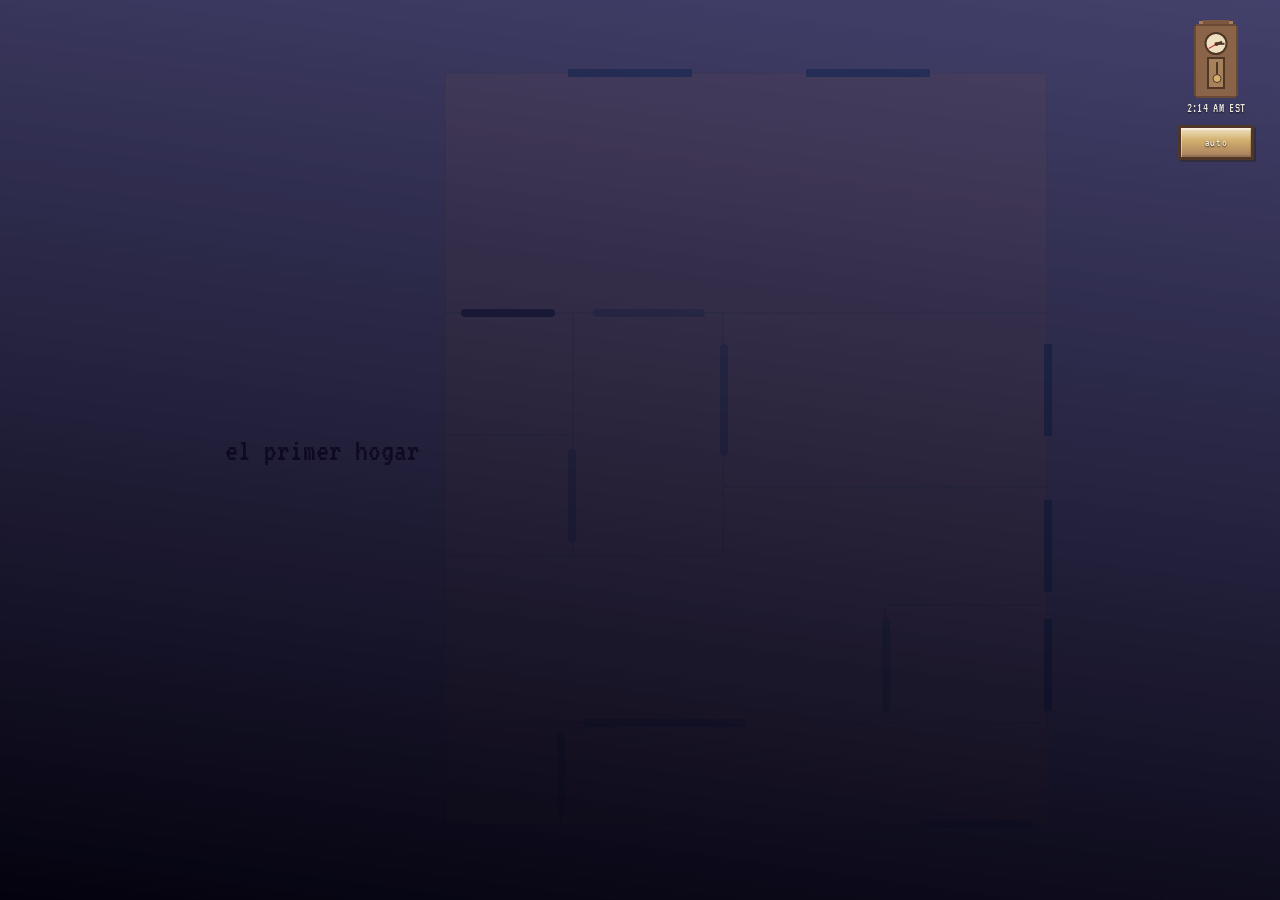
==== index.html @ 4451899e "mstr bdrm" ====
<!DOCTYPE html>
<html>
<head>
    <title>Un Hogar Temporal</title>
    <link rel="stylesheet" type="text/css" href="styles/aesthetics.css">
    <link rel="stylesheet" type="text/css" href="styles/night-mode.css">
    <link rel="icon" href="https://static.vecteezy.com/system/resources/thumbnails/061/905/322/small/a-pixel-art-image-of-purple-flowers-png.png" type="image/png"/>

        <!-- adding the code below so that the font also shows upp on safari -->
        <link rel="preconnect" href="https://fonts.googleapis.com">
<link rel="preconnect" href="https://fonts.gstatic.com" crossorigin>
<link href="https://fonts.googleapis.com/css2?family=VT323&display=swap" rel="stylesheet">
</head>

<!-- class apt-one: floor plan color treatment only; keep on <body> (matches deployed site scale) -->
<body class="apt-one">
    <main class="floor-plan-shell">
    <h1>el primer hogar</h1>

    <div class="floor-plan-container">
        <svg width="612" height="759" viewbox="0 0 612 759"
        fill="none" xmlns="http://wwww.w3.org/2000/svg"> <!-- xmlns = XML namespace -->
        <!-- these are the main rooms -->
            <rect id="apartment-one" x="1" y="4" width="602" height="752" fill="white"
            stroke="#A1E1FC" stroke-width="2"/>
            <rect id="master-bedroom" class="room" x="1" y="4" width="602" height="240" fill="#F5F5F5"
            stroke="#A1E1FC" stroke-width="2"/>
            <rect id="main-hallway" class="room" x="129" y="244" width="150" height="246" fill="#F5F5F5"
            stroke="#A1E1FC" stroke-width="2"/>
            <rect id="bedroom-closet" class="room" x="1" y="244" width="128" height="124" fill="#F5F5F5"
            stroke="#A1E1FC" stroke-width="2"/>
            <rect id="hallway-closet" class="room" x="1" y="366" width="128" height="124" fill="#F5F5F5"
            stroke="#A1E1FC" stroke-width="2"/>
            <rect id="bathroom" class="room" x="279" y="244" width="324" height="174" fill="#F5F5F5"
            stroke="#A1E1FC" stroke-width="2"/>
            <!-- ...nearly gave up on this part -->
            <mask id="path-10-inside-1_1_49" fill="white">
                    <path d="M604 417V538H446V655.001H0.0185547V485.804H278.007V417H604Z"/>
            </mask>
            <path id="living-room" class="room" d="M604 417V538H446V655.001H0.0185547V485.804H278.007V417H604Z" fill="#F5F5F5"/>
            <path d="M604 417H606V415H604V417ZM604 538V540H606V538H604ZM446 538V536H444V538H446ZM446 655.001V657.001H448V655.001H446ZM0.0185547 
            655.001H-1.98145V657.001H0.0185547V655.001ZM0.0185547 485.804V483.804H-1.98145V485.804H0.0185547ZM278.007 485.804V487.804H280.007V485.804H278.007ZM278.007 
            417V415H276.007V417H278.007ZM604 417H602V538H604H606V417H604ZM604 538V536H446V538V540H604V538ZM446 538H444V655.001H446H448V538H446ZM446 
            655.001V653.001H0.0185547V655.001V657.001H446V655.001ZM0.0185547 655.001H2.01855V485.804H0.0185547H-1.98145V655.001H0.0185547ZM0.0185547 
            485.804V487.804H278.007V485.804V483.804H0.0185547V485.804ZM278.007 485.804H280.007V417H278.007H276.007V485.804H278.007ZM278.007 417V419H604V417V415H278.007V417Z" 
            fill="#A1E1FC" mask="url(#path-10-inside-1_1_49)"/>
            <!-- end of: ...nearly gave up on this part -->
            <rect id="kitchen" class="room" x="441" y="536" width="162" height="118" fill="#F5F5F5"
            stroke="#A1E1FC" stroke-width="2"/>
            <rect id="front-closet" class="room" x="1" y="654" width="118" height="102" fill="#F5F5F5"
            stroke="#A1E1FC" stroke-width="2"/>
            <rect id="front-hallway" class="room" x="117" y="654" width="486" height="102" fill="#F5F5F5"
            stroke="#A1E1FC" stroke-width="2"/>
            
        <!-- these will be windows and doors-->
            <!-- doors -->
            <line id="bedroom-door" x1="153" y1="244" x2="257" y2="244" stroke="#54CCFF" stroke-width="8" stroke-linecap="round"/>
            <line id="front-door" x1="481" y1="755" x2="585" y2="755" stroke="#54CCFF" stroke-width="8" stroke-linecap="round"/>
            <line id="bathroom-door" x1="280" y1="279" x2="280" y2="383" stroke="#54CCFF" stroke-width="8" stroke-linecap="round"/>
            <line id="bedroomcloset-door" x1="21" y1="244" x2="107" y2="244" stroke="#006A99" stroke-width="8" stroke-linecap="round"/>
            <line id="hallwaycloset-door" x1="128" y1="384" x2="128" y2="470" stroke="#54CCFF" stroke-width="8" stroke-linecap="round"/>
            <line id="frontcloset-door" x1="117" y1="667" x2="117" y2="743" stroke="#54CCFF" stroke-width="8" stroke-linecap="round"/>
            
            <!-- doorways -->
            <line id="main-doorway" x1="143" y1="654" x2="299" y2="654" stroke="#54CCFF" stroke-width="8" stroke-linecap="round"/>
            <line id="kitchen-doorway" x1="442" y1="553" x2="442" y2="639" stroke="#54CCFF" stroke-width="8" stroke-linecap="round"/>

            <!-- windows -->
            <line id="bedroom-windowone" x1="128" y1="4" x2="244" y2="4" stroke="#00B3FF" stroke-width="8" stroke-linecap="square"/>
            <line id="bedroom-windowtwo" x1="366" y1="4" x2="482" y2="4" stroke="#00B3FF" stroke-width="8" stroke-linecap="square"/>
            <line id="bathroom-window" x1="604" y1="279" x2="604" y2="363" stroke="#00B3FF" stroke-width="8" stroke-linecap="square"/>
            <line id="livingroom-windowone" x1="604" y1="435" x2="604" y2="519" stroke="#00B3FF" stroke-width="8" stroke-linecap="square"/>
            <line id="kitchen-windowone" x1="604" y1="554" x2="604" y2="638" stroke="#00B3FF" stroke-width="8" stroke-linecap="square"/>

        </svg>
        <div class="room-item-layer">
            <button class="room-item room-item-journal" data-room="master-bedroom" data-item="journal" aria-label="read the journal"></button>
            <button class="room-item room-item-radio" data-room="main-hallway" data-item="radio" aria-label="inspect the radio"></button>
            <button class="room-item room-item-mug" data-room="kitchen" data-item="mug" aria-label="inspect the mug"></button>
            <button class="room-item room-item-lamp" data-room="living-room" data-item="lamp" aria-label="inspect the lamp"></button>
        </div>
    </div>

    </main>

    <!-- overlay, for when the notebook is clicked, there is a darkening in the background -->
     <div class="overlay" id="overlay"></div>

    <!-- notebook popup...still need to build the pixel asset -->
     <div class="notebook" id="notebook">
        <div class="notebook-diorama" aria-hidden="true">
            <object
                class="notebook-shell-embed"
                type="image/svg+xml"
                data="elements/room-shell-only.svg"
                aria-hidden="true"
            ></object>
        </div>
        <div class="notebook-main">
            <button class="close-button" id="close-button">x</button>
            <h2 id="notebook-title">room</h2>
            <p id="notebook-text">...</p>
        </div>
     </div>

     <div class="door-note-overlay" id="door-note-overlay"></div>

     <div class="door-note" id="door-note">
        <div class="note-tape"></div>
        <div class="note-content">
            <p class="note-text">are you sure you wish to proceed?</p>
            <p class="note-subtext">there is no turning back until you've reached the end.</p>
            <div class="note-buttons">
                <button class="note-button yes-button" id="note-yes">yes.</button>
                <button class="note-button no-button" id="note-no">no.</button>
            </div>
        </div>
     </div>

     <div class="door-transition" id="door-transition">
        <div class="pixel-door"></div>
     </div>

     <!-- bathroom mirror -->
     <div id="mirror-overlay">
        <div class="mirror-backdrop" aria-hidden="true"></div>
        <div class="mirror-steam-page" aria-hidden="true">
            <div class="steam-wisp"></div>
            <div class="steam-wisp"></div>
            <div class="steam-wisp"></div>
            <div class="steam-wisp"></div>
            <div class="steam-wisp"></div>
            <div class="steam-wisp"></div>
            <div class="steam-wisp"></div>
            <div class="steam-wisp"></div>
            <div class="steam-wisp"></div>
            <div class="steam-wisp"></div>
            <div class="steam-wisp"></div>
            <div class="steam-wisp"></div>
            <div class="steam-wisp"></div>
            <div class="steam-wisp"></div>
            <div class="steam-wisp"></div>
            <div class="steam-wisp"></div>
            <div class="steam-wisp"></div>
            <div class="steam-wisp"></div>
            <div class="steam-wisp"></div>
            <div class="steam-wisp"></div>
            <div class="steam-wisp"></div>
            <div class="steam-wisp"></div>
            <div class="steam-wisp"></div>
            <div class="steam-wisp"></div>
            <div class="steam-wisp"></div>
            <div class="steam-wisp"></div>
            <div class="steam-wisp"></div>
            <div class="steam-wisp"></div>
        </div>
        <div id="mirror">
            <div class="mirror-layout" aria-label="bathroom mirror scene">
                <div class="mirror-room-stage">
                    <object
                        id="mirror-room-svg"
                        class="mirror-room-embed"
                        type="image/svg+xml"
                        data="elements/mirror-bathroom-2d.svg"
                        aria-label="bathroom diorama room"
                    ></object>
                </div>
                <div class="mirror-side">
                    <div class="mirror-card" role="dialog" aria-modal="true" aria-label="Bathroom mirror">
                        <div class="mirror-glass-inner">
                            <p class="mirror-prompt">leave a message.</p>
                            <div id="mirror-message"></div>
                        </div>
                        <div class="mirror-field">
                            <input id="mirror-input" type="text" placeholder="leave a wish in the steam..." maxlength="80" autocomplete="off" spellcheck="false" />
                        </div>
                        <div class="mirror-actions">
                            <button type="button" id="mirror-submit">leave it</button>
                            <button type="button" id="mirror-close">wipe away</button>
                        </div>
                    </div>
                </div>
            </div>
        </div>
     </div>

     <!-- master bedroom memory vignette (apartment one) -->
     <div id="bedroom-memory-overlay" aria-hidden="true">
        <div class="bedroom-memory-backdrop" aria-hidden="true"></div>
        <div class="bedroom-memory-lift">
            <div class="bedroom-memory-hud">
                <p id="bedroom-memory-tip" class="bedroom-memory-tip" role="status" aria-live="polite">hover for fragments. click the window to shift the night outside.</p>
                <button type="button" class="bedroom-memory-close" id="bedroom-memory-close" aria-label="close memory">wipe the scene</button>
            </div>
            <div class="bedroom-memory-stage">
                <object
                    id="bedroom-memory-svg"
                    class="bedroom-memory-embed"
                    type="image/svg+xml"
                    data="elements/master-bedroom-memory.svg?v=24"
                    aria-label="master bedroom memory fragment"
                ></object>
            </div>
        </div>
     </div>

     <!-- sorta magical closet -->
     <div id="closet-overlay">
        <div id="closet">
            <div class="closet-diorama" aria-hidden="true">
                <object
                    class="closet-shell-embed"
                    type="image/svg+xml"
                    data="elements/room-shell-closet.svg"
                    aria-hidden="true"
                ></object>
            </div>
            <div class="closet-main">
                <p class="closet-prompt">would you mind leaving something behind?</p>
                <div id="closet-wall">
                    <div id="closet-text"></div>
                </div>
                <input id="closet-input" type="text" placeholder="write a secret on the wall..." maxlength="80" autocomplete="off" spellcheck="false" />
                <button id="closet-submit">let it go</button>
                <button id="closet-close">hold it close</button>
            </div>
        </div>
     </div>

     <div id="crumble-pile"></div>

    <script id="cursor" src="cursorworkaround/key.js"></script>
    <script id="mainjava" src="java/main.js"></script>
    <script src="java/night-mode.js"></script>
    <script src="java/return-home.js"></script>
</body>

</html>
---- styles/aesthetics.css ----
.vt323-regular {
  font-family: 'VT323', monospace;
  font-weight: 400;
  font-style: normal;
}

.pixelify-sans {
  font-family: 'Pixelify Sans', sans-serif;
  font-optical-sizing: auto;
  font-weight: 400;
  font-style: normal;
}

h1 {
    font-family: 'Pixel Operator', 'VT323', 'Pixelify Sans', sans-serif;
    font-optical-sizing: auto;
    font-weight: 400;
    font-style: normal;
    margin-right: 24px;
}

/* Body stays block-level so fixed overlays anchor to the viewport (flex body can break fixed in some engines). */
body {
    background-color: #B8D8E8;
    display: block;
    min-height: 100vh;
    margin: 0;
    font-family: 'Pixel Operator', 'VT323', 'Pixelify Sans', sans-serif;
}

/* Title + floor plan row — matches original body flex centering, without flex on body */
.floor-plan-shell {
    display: flex;
    flex-direction: row;
    flex-wrap: wrap;
    align-items: center;
    justify-content: center;
    gap: 24px;
    min-height: 100vh;
    width: 100%;
    box-sizing: border-box;
    padding: 12px 16px;
}

.floor-plan-shell h1 {
    margin-right: 0;
}

.floor-plan-container {
    position: relative;
}

.room-item-layer {
    position: absolute;
    inset: 0;
    pointer-events: none;
}

.room-item {
    position: absolute;
    width: 18px;
    height: 18px;
    border: none;
    background: transparent;
    box-shadow: none;
    opacity: 0;
    image-rendering: pixelated;
    pointer-events: auto;
    cursor: url('https://64.media.tumblr.com/821cf7001bf745e2ddca3d248163c513/894ac02f0d28ad70-56/s1280x1920/b524d63c6de82323756b1603e624961da509144e.png'), auto;
}

.room-item:hover {
    opacity: 0;
}

.room-item-journal { left: 430px; top: 98px; }
.room-item-radio { left: 204px; top: 350px; }
.room-item-mug { left: 532px; top: 586px; }
.room-item-lamp { left: 334px; top: 500px; }

svg {
    cursor: url('https://64.media.tumblr.com/821cf7001bf745e2ddca3d248163c513/894ac02f0d28ad70-56/s1280x1920/b524d63c6de82323756b1603e624961da509144e.png'), auto;
    /* also included cursor in a .js if this doesn't work */
}

.room {
    cursor: url('https://64.media.tumblr.com/821cf7001bf745e2ddca3d248163c513/894ac02f0d28ad70-56/s1280x1920/b524d63c6de82323756b1603e624961da509144e.png'), auto;
    /* also included cursor in a .js if this doesn't work */
    transition: fill 0.2s;
}

.room:hover {
    fill: rgba(50, 159, 206, 0.672);
    cursor: url('https://64.media.tumblr.com/821cf7001bf745e2ddca3d248163c513/894ac02f0d28ad70-56/s1280x1920/b524d63c6de82323756b1603e624961da509144e.png'), auto;
    /* also included cursor in a .js if this doesn't work */
}

.room.visited {
    fill: rgba(50, 159, 206, 0.52);
    cursor: url('https://64.media.tumblr.com/821cf7001bf745e2ddca3d248163c513/894ac02f0d28ad70-56/s1280x1920/b524d63c6de82323756b1603e624961da509144e.png'), auto;
    /* also included cursor in a .js if this doesn't work */
}

.overlay {
    display: none;
    position: fixed;
    top: 0;
    left: 0;
    width: 100%;
    height: 100%;
    background-color: rgba(0, 0, 0, 0.5);
    z-index: 99;
}

.overlay.active {
    display: block;
}

/* .notebook {
    display: none;
    position: fixed;
    top: 50%;
    left: 50%;
    transform: translate(-50%, -50%);
    background-color: #F5F0E0;
    border: 2px solid #9B3434;
    border-radius: 4px;
    width: 340px;
    padding: 30px 30px 30px 60px;
    box-shadow: 4px 4px 20px rgba(0, 0, 0, 0.5);
    z-index: 100;

    /* tprm edge effect ATTEMPT using shadow *-/
    box-shadow: 
    4px 4px 20px rgba(0, 0, 0, 0.5),
    inset 3px 0 0 #E8D5B0,
    inset 4px 0 0 #F5F0E0,
    inset 5px 0 0 #E8D5B0;
    /* slight rotation for a worn out effect? will lessen for following notebooks on other apartment pages *-/
    transform: translate(-50%, -50%) rotate(-1deg);
}

.notebook.open {
    display: block;
} */

.notebook {
  position: fixed;
  top: 50%;
  left: 50%;
  background: transparent;
  border: none;
  border-radius: none;
  width: 380px;
  height: 320px;
  padding: 0;
  box-shadow: none;
  z-index: 100;
  display: flex;
  flex-direction: row;
  align-items: stretch;
  transform: translate(-50%, -50%) rotate(-1deg) scaleY(0);
  transform-origin: top center;
  transition: transform 0.3s ease, opacity 0.3s ease;
  opacity: 0;
  pointer-events: none;
}

.notebook--with-diorama {
  width: min(880px, 94vw);
  height: min(420px, 78vh);
}

.notebook-diorama {
  display: none;
  flex: 1 1 50%;
  min-width: 0;
  align-items: center;
  justify-content: center;
  background: transparent;
  border: none;
  padding: 10px;
}

.notebook--with-diorama .notebook-diorama {
  display: flex;
}

.notebook-main {
  flex: 1 1 100%;
  min-width: 0;
  position: relative;
  background-image: url('/elements/journal.png'), url('https://64.media.tumblr.com/e7b9b8b7663677e23a8335ea814e7908/99f9485623f4a2c0-f6/s1280x1920/1cd802a75f31225996c8d4584fabcd7be02a8502.png');
  background-size: 100% 100%;
  image-rendering: pixelated;
  padding: 100px 80px 70px 90px;
}

.notebook--with-diorama .notebook-main {
  flex: 1 1 50%;
  border: none;
}

.notebook-shell-embed {
  width: 100%;
  height: 100%;
  max-height: 72vh;
  border: 0;
  object-fit: contain;
  pointer-events: none;
}

.notebook.open {
  transform: translate(-50%, -50%) rotate(-1deg) scaleY(1);
  opacity: 1;
  pointer-events: all;
}

.notebook h2 {
    font-family: 'Pixel Operator', 'VT323', 'Pixelify Sans', sans-serif;
    font-size: 20px;
    margin: 0 0 12px 0;
    color: #3A2E1E;
    border-bottom: 1px solid rgba(58, 46, 30, 0.4);
    display: inline-block;
    padding-bottom: 8px;
    image-rendering: pixelated;
}

.notebook p {
    font-family: 'Pixel Operator', 'VT323', 'Pixelify Sans', sans-serif;
    font-size: 16px;
    line-height: 1.8;
    color: #3A2E1E;
    margin: 0;
}

#notebook-text {
    column-count: 2;
    column-gap: 40px;
}

.notebook:not(.notebook--with-diorama) #notebook-text {
    column-count: 1;
}

@font-face {
    font-family: 'Pixel Operator';
    src: url('/fonts/PixelOperator.ttf') format('truetype');
}

.close-button {
    position: absolute;
    top: 22px;
    right: 24px;
    cursor: url('https://64.media.tumblr.com/821cf7001bf745e2ddca3d248163c513/894ac02f0d28ad70-56/s1280x1920/b524d63c6de82323756b1603e624961da509144e.png'), auto;
    /* also included cursor in a .js if this doesn't work */
    font-size: 18px;
    color: #8B7355;
    background-color: #F5F0E0;
    border: 2px solid #6e5a48;
    padding: 2px 6px;
    image-rendering: pixelated;
    z-index: 101;
}

.door-transition {
    position: fixed;
    top: 0;
    left: 0;
    width: 100%;
    height: 100%;
    background-color: black;
    z-index: 999;
    opacity: 0;
    pointer-events: none;
    transition: opacity 1.5s ease;
}

.door-transition.active {
    opacity: 1;
    pointer-events: all;
}

.pixel-door {
    position: absolute;
    top: 50%;
    left: 50%;
    transform: translate(-50%, -50%);
    width: 156px;
    height: 273px;
    image-rendering: pixelated;
    background-size: cover;
    background-image: url('/elements/door0.png'), url('https://64.media.tumblr.com/87e48413cde1a442a82c6a6e985d6dc6/385834a2d42a4bea-47/s1280x1920/acad5bade7267472538fb191c604bb527a6db209.png');
    background-color: #4A3728; /* backup if doors don't work */
}

.door-transition.active .pixel-door {
    animation: door-open 1.5s steps(1) forwards;
}

@keyframes door-open {
    0% { background-image: url('/elements/door0.png'), url('https://64.media.tumblr.com/87e48413cde1a442a82c6a6e985d6dc6/385834a2d42a4bea-47/s1280x1920/acad5bade7267472538fb191c604bb527a6db209.png'); }
    20% { background-image: url('/elements/door1.png'), url('https://64.media.tumblr.com/8dbd1ad2a925856bfbffecb201241852/385834a2d42a4bea-da/s1280x1920/b3b0123cb24238a36a18db80d0a09d9a1c206b4d.png');}
    40% { background-image: url('/elements/door2.png'), url('https://64.media.tumblr.com/14855bac48a7c89b979a29d1d585700e/385834a2d42a4bea-8a/s1280x1920/282717c001dde2fb748055908bc957eb08a5b0a0.png'); }
    60% { background-image: url('/elements/door3.png'), url('https://64.media.tumblr.com/0e11d2246c38fe29340180fb14dfc715/385834a2d42a4bea-ee/s1280x1920/d9908e5e37539b592a24d9e7881f799840235489.png');}
    80% { background-image: url('/elements/door4.png'), url('https://64.media.tumblr.com/8957c3b43409b5860be5d3ccfae7e766/385834a2d42a4bea-08/s1280x1920/9798cb1055b936faacd0addef46d8866f8ac06d3.png');}
    100% { background-image: url('/elements/door5.png'), url('https://64.media.tumblr.com/ffcd1bec3a10a2388b857efa5c4a6a6c/385834a2d42a4bea-3c/s1280x1920/5b4ded3490ca16b189a87720b56f535512ac0a8f.png'); }
}

.door-note {
    display: none;
    position: fixed;
    top: 50%;
    left: 50%;
    transform: translate(-50%, -50%) rotate(1deg);
    z-index: 200;
    width: 280px;
    image-rendering: pixelated;
}

.door-note.visible {
    display: block;
}

.door-note-overlay {
    display: none;
    position: fixed;
    inset: 0;
    background: rgba(0, 0, 0, 0.5);
    z-index: 199;
}

.door-note-overlay.visible {
    display: block;
}

.note-tape {
    /* need a pixel tape asset */
    width: 60px;
    height: 22px;
    background-color: rgba(255, 240, 180, 0.85);
    border: 1px solid rgba(200, 180, 100, 0.5);
    margin: 0 auto -14px auto;
    position: relative;
    z-index: 1;
}

.note-content {
    border-bottom: 2px solid #8B7355;
    padding: 30px 24px 24px 50px;
    background-image: url('/elements/paper.png'), url('https://64.media.tumblr.com/e22746716a993ade136498b9b0398c13/385834a2d42a4bea-c8/s1280x1920/e127c48b18da6a5cf701c663aedefbceda6c928f.png');
    /* asset credited to: LCSkeleton/Robin Norkum */
    background-size: cover;
    image-rendering: pixelated;
}

.note-text {
    font-family: "Pixel Operator", "VT323", "Pixelify Sans", sans-serif;
    font-size: 20px;
    color: #3A2E1E;
    margin: 0 0 0 0;
    line-height: 1.1;
    padding-bottom: 15px;
}

.note-subtext {
    font-family: "Pixel Operator", "VT323", "Pixelify Sans", sans-serif;
    font-size: 14px;
    color: #6A5A4A;
    margin: 0 0 24px 0;
    font-style: italic;
    line-height: 1.2;
}

.note-buttons {
    display: flex;
    gap: 16px;
}

.note-button {
    font-family: "Pixel Operator", "VT323", "Pixelify Sans", sans-serif;
    font-size: 18px;
    padding: 8px 24px;
    border: 2px solid #3A2E1E;
    background-color: #F5F0E0;
    color: #3A2E1E;
    cursor: url('https://64.media.tumblr.com/821cf7001bf745e2ddca3d248163c513/894ac02f0d28ad70-56/s1280x1920/b524d63c6de82323756b1603e624961da509144e.png'), auto;
    /* also included cursor in a .js if this doesn't work */
    image-rendering: pixelated;
    transition: background-color 0.1s;
}

.note-button:hover {
    background-color: #3A2E1E;
    color: #F5F0E0;
}

.yes-button:hover {
    background-color: #3A2E1E;
    border-color: #9B3434;
    color: #F5F0E0;
}

/* bathroom mirror — 2D diorama beside classic card + full-page steam */
#mirror-overlay {
    display: none;
    position: fixed;
    inset: 0;
    z-index: 200;
    justify-content: center;
    align-items: center;
}

#mirror-overlay.active {
    display: flex;
}

.mirror-backdrop {
    position: fixed;
    inset: 0;
    background: rgba(0, 0, 0, 0.58);
    backdrop-filter: blur(6px);
    -webkit-backdrop-filter: blur(6px);
    z-index: 0;
}

/* Full-page steam: rises from viewport bottom, between dim and mirror card */
.mirror-steam-page {
    position: fixed;
    inset: 0;
    z-index: 1;
    pointer-events: none;
    overflow: hidden;
    opacity: 0.58;
}

.mirror-steam-page::before {
    content: '';
    position: absolute;
    left: 0;
    right: 0;
    bottom: 0;
    height: 78vh;
    background: linear-gradient(
        to top,
        rgba(230, 245, 255, 0.72) 0%,
        rgba(210, 235, 250, 0.52) 44%,
        transparent 100%
    );
    pointer-events: none;
}

.mirror-steam-page::after {
    content: '';
    position: absolute;
    inset: auto 0 0 0;
    height: 92vh;
    background:
        radial-gradient(circle at 12% 92%, rgba(255, 255, 255, 0.42) 0 18%, transparent 46%),
        radial-gradient(circle at 36% 96%, rgba(245, 252, 255, 0.38) 0 16%, transparent 44%),
        radial-gradient(circle at 64% 94%, rgba(255, 255, 255, 0.36) 0 18%, transparent 46%),
        radial-gradient(circle at 88% 96%, rgba(245, 252, 255, 0.38) 0 16%, transparent 44%);
    opacity: 1;
    filter: blur(18px);
    pointer-events: none;
}

@keyframes steam-rise-a {
    0% {
        transform: translate3d(-2vw, 10vh, 0) scale(0.65);
        opacity: 0;
    }
    14% {
        opacity: 1;
    }
    50% {
        opacity: 0.96;
    }
    100% {
        transform: translate3d(4vw, -118vh, 0) scale(1.32);
        opacity: 0;
    }
}

@keyframes steam-rise-b {
    0% {
        transform: translate3d(3vw, 14vh, 0) scale(0.72);
        opacity: 0;
    }
    12% {
        opacity: 1;
    }
    48% {
        opacity: 0.92;
    }
    100% {
        transform: translate3d(-5vw, -112vh, 0) scale(1.22);
        opacity: 0;
    }
}

@keyframes steam-rise-c {
    0% {
        transform: translate3d(1vw, 8vh, 0) scale(0.55);
        opacity: 0;
    }
    18% {
        opacity: 1;
    }
    52% {
        opacity: 0.98;
    }
    100% {
        transform: translate3d(-3vw, -125vh, 0) scale(1.42);
        opacity: 0;
    }
}

@keyframes steam-rise-d {
    0% {
        transform: translate3d(-4vw, 12vh, 0) scale(0.78);
        opacity: 0;
    }
    10% {
        opacity: 0.95;
    }
    45% {
        opacity: 0.9;
    }
    100% {
        transform: translate3d(5vw, -108vh, 0) scale(1.12);
        opacity: 0;
    }
}

.steam-wisp {
    position: absolute;
    bottom: -18vh;
    width: 68px;
    height: 112px;
    background:
        radial-gradient(ellipse 95% 78% at 48% 78%, rgba(255, 255, 255, 0.92) 0%, rgba(236, 248, 255, 0.62) 42%, transparent 74%),
        radial-gradient(ellipse 50% 42% at 64% 48%, rgba(255, 255, 255, 0.58) 0%, transparent 58%);
    filter: blur(12px);
    border-radius: 50%;
    mix-blend-mode: screen;
    opacity: 0;
    animation-timing-function: ease-in-out;
    animation-iteration-count: infinite;
    will-change: transform, opacity;
}

.steam-wisp:nth-child(1) {
    left: 4%;
    width: 68px;
    height: 115px;
    margin-left: -34px;
    animation-name: steam-rise-a;
    animation-duration: 10.8s;
    animation-delay: -1s;
}

.steam-wisp:nth-child(2) {
    left: 11%;
    width: 50px;
    height: 90px;
    margin-left: -25px;
    animation-name: steam-rise-b;
    animation-duration: 13.2s;
    animation-delay: -3.4s;
}

.steam-wisp:nth-child(3) {
    left: 18%;
    width: 78px;
    height: 122px;
    margin-left: -39px;
    animation-name: steam-rise-c;
    animation-duration: 11.4s;
    animation-delay: -2.1s;
}

.steam-wisp:nth-child(4) {
    left: 26%;
    width: 44px;
    height: 82px;
    margin-left: -22px;
    animation-name: steam-rise-d;
    animation-duration: 14.5s;
    animation-delay: -6.2s;
}

.steam-wisp:nth-child(5) {
    left: 33%;
    width: 64px;
    height: 108px;
    margin-left: -32px;
    animation-name: steam-rise-a;
    animation-duration: 12.1s;
    animation-delay: -0.4s;
}

.steam-wisp:nth-child(6) {
    left: 40%;
    width: 56px;
    height: 96px;
    margin-left: -28px;
    animation-name: steam-rise-b;
    animation-duration: 13.6s;
    animation-delay: -3.8s;
}

.steam-wisp:nth-child(7) {
    left: 48%;
    width: 74px;
    height: 118px;
    margin-left: -37px;
    animation-name: steam-rise-c;
    animation-duration: 10.6s;
    animation-delay: -5.2s;
}

.steam-wisp:nth-child(8) {
    left: 55%;
    width: 48px;
    height: 86px;
    margin-left: -24px;
    animation-name: steam-rise-d;
    animation-duration: 12.8s;
    animation-delay: -2.6s;
}

.steam-wisp:nth-child(9) {
    left: 62%;
    width: 66px;
    height: 106px;
    margin-left: -33px;
    animation-name: steam-rise-a;
    animation-duration: 11.5s;
    animation-delay: -7.1s;
}

.steam-wisp:nth-child(10) {
    left: 70%;
    width: 52px;
    height: 92px;
    margin-left: -26px;
    animation-name: steam-rise-b;
    animation-duration: 14.2s;
    animation-delay: -1.3s;
}

.steam-wisp:nth-child(11) {
    left: 77%;
    width: 72px;
    height: 114px;
    margin-left: -36px;
    animation-name: steam-rise-c;
    animation-duration: 11s;
    animation-delay: -4.5s;
}

.steam-wisp:nth-child(12) {
    left: 84%;
    width: 58px;
    height: 98px;
    margin-left: -29px;
    animation-name: steam-rise-d;
    animation-duration: 13.9s;
    animation-delay: -8.4s;
}

.steam-wisp:nth-child(13) {
    left: 92%;
    width: 62px;
    height: 102px;
    margin-left: -31px;
    animation-name: steam-rise-a;
    animation-duration: 11.9s;
    animation-delay: -3.2s;
}

.steam-wisp:nth-child(14) {
    left: 8%;
    width: 42px;
    height: 76px;
    margin-left: -21px;
    animation-name: steam-rise-b;
    animation-duration: 15.2s;
    animation-delay: -9.1s;
}

.steam-wisp:nth-child(15) {
    left: 22%;
    width: 54px;
    height: 94px;
    margin-left: -27px;
    animation-name: steam-rise-c;
    animation-duration: 12.5s;
    animation-delay: -5.7s;
}

.steam-wisp:nth-child(16) {
    left: 37%;
    width: 76px;
    height: 120px;
    margin-left: -38px;
    animation-name: steam-rise-d;
    animation-duration: 10.9s;
    animation-delay: -1.9s;
}

.steam-wisp:nth-child(17) {
    left: 52%;
    width: 46px;
    height: 84px;
    margin-left: -23px;
    animation-name: steam-rise-a;
    animation-duration: 14s;
    animation-delay: -6.9s;
}

.steam-wisp:nth-child(18) {
    left: 68%;
    width: 60px;
    height: 100px;
    margin-left: -30px;
    animation-name: steam-rise-b;
    animation-duration: 12.7s;
    animation-delay: -2.4s;
}

.steam-wisp:nth-child(19) {
    left: 7%;
    width: 64px;
    height: 108px;
    margin-left: -32px;
    animation-name: steam-rise-a;
    animation-duration: 10.4s;
    animation-delay: -2.2s;
}

.steam-wisp:nth-child(20) {
    left: 15%;
    width: 54px;
    height: 94px;
    margin-left: -27px;
    animation-name: steam-rise-b;
    animation-duration: 12.8s;
    animation-delay: -5.5s;
}

.steam-wisp:nth-child(21) {
    left: 24%;
    width: 76px;
    height: 118px;
    margin-left: -38px;
    animation-name: steam-rise-c;
    animation-duration: 11.2s;
    animation-delay: -3.6s;
}

.steam-wisp:nth-child(22) {
    left: 35%;
    width: 48px;
    height: 88px;
    margin-left: -24px;
    animation-name: steam-rise-d;
    animation-duration: 13.4s;
    animation-delay: -7.8s;
}

.steam-wisp:nth-child(23) {
    left: 46%;
    width: 70px;
    height: 112px;
    margin-left: -35px;
    animation-name: steam-rise-a;
    animation-duration: 10.9s;
    animation-delay: -1.1s;
}

.steam-wisp:nth-child(24) {
    left: 56%;
    width: 52px;
    height: 92px;
    margin-left: -26px;
    animation-name: steam-rise-b;
    animation-duration: 14s;
    animation-delay: -8.2s;
}

.steam-wisp:nth-child(25) {
    left: 65%;
    width: 58px;
    height: 100px;
    margin-left: -29px;
    animation-name: steam-rise-c;
    animation-duration: 11.7s;
    animation-delay: -4.8s;
}

.steam-wisp:nth-child(26) {
    left: 75%;
    width: 46px;
    height: 84px;
    margin-left: -23px;
    animation-name: steam-rise-d;
    animation-duration: 12.3s;
    animation-delay: -6.4s;
}

.steam-wisp:nth-child(27) {
    left: 84%;
    width: 72px;
    height: 116px;
    margin-left: -36px;
    animation-name: steam-rise-a;
    animation-duration: 11.1s;
    animation-delay: -2.9s;
}

.steam-wisp:nth-child(28) {
    left: 93%;
    width: 56px;
    height: 96px;
    margin-left: -28px;
    animation-name: steam-rise-b;
    animation-duration: 13.5s;
    animation-delay: -5.1s;
}

.mirror-layout {
    position: relative;
    z-index: 2;
    display: flex;
    flex-direction: row;
    align-items: stretch;
    justify-content: center;
    gap: clamp(12px, 2vw, 24px);
    width: 100%;
    max-width: min(920px, 96vw);
    margin: 0 auto;
    pointer-events: auto;
}

.mirror-room-stage {
    position: relative;
    flex: 1 1 50%;
    width: 50%;
    min-width: 0;
    max-width: 50%;
    /* Match SVG viewBox (416×398) so object-fit:contain letterboxes less */
    aspect-ratio: 416 / 398;
    max-height: min(520px, 74vh);
    height: auto;
    align-self: flex-start;
    overflow: visible;
}

.mirror-room-embed {
    position: absolute;
    inset: 0;
    width: 100%;
    height: 100%;
    border: 0;
    object-fit: contain;
    /* Pin back wall / ceiling to top of stage so the room does not look vertically centered/floating */
    object-position: top center;
    pointer-events: auto;
    image-rendering: pixelated;
    background: transparent;
}

.mirror-side {
    flex: 1 1 50%;
    width: 50%;
    max-width: 50%;
    min-width: 0;
    display: flex;
    flex-direction: column;
    align-items: stretch;
    justify-content: center;
}

#mirror {
    position: relative;
    z-index: 2;
    padding: 2px 2px 8px;
    text-align: center;
    width: min(920px, 96vw);
    max-width: 96vw;
    pointer-events: auto;
    background: transparent;
    border: none;
    box-shadow: none;
}

.mirror-card {
    width: 100%;
    max-width: 440px;
    margin: 0 auto;
    border: 1px solid rgba(170, 198, 218, 0.5);
    background: rgba(30, 38, 50, 0.5);
    backdrop-filter: blur(16px);
    -webkit-backdrop-filter: blur(16px);
    padding: 32px 28px 24px;
    box-shadow: 0 12px 48px rgba(0, 0, 0, 0.4);
}

.mirror-glass-inner {
    position: relative;
    z-index: 0;
    background: transparent;
    border: none;
    padding: 0 0 6px;
    min-height: 0;
    box-shadow: none;
    backdrop-filter: none;
    -webkit-backdrop-filter: none;
}

.mirror-prompt {
    font-family: 'Pixel Operator', 'VT323', 'Pixelify Sans', sans-serif;
    color: rgba(255, 255, 255, 0.9);
    font-size: 14px;
    margin: 0 0 20px;
    text-shadow: none;
    letter-spacing: 0.03em;
}

#mirror-message {
    font-family: 'Pixel Operator', 'VT323', 'Pixelify Sans', sans-serif;
    color: rgba(248, 255, 252, 0.95);
    font-size: 14px;
    min-height: 20px;
    margin: 0 0 10px;
    transition: opacity 2s ease;
    text-shadow: none;
    line-height: 1.35;
}

#mirror-message.fade-out {
    opacity: 0;
}

.mirror-field {
    margin: 8px 0 26px;
    padding: 0 2px 6px;
    border-bottom: 1px solid rgba(255, 255, 255, 0.82);
}

#mirror-input {
    display: block;
    width: 100%;
    box-sizing: border-box;
    background: transparent;
    border: none;
    color: rgba(235, 245, 255, 0.96);
    font-family: 'Pixel Operator', 'VT323', 'Pixelify Sans', sans-serif;
    font-size: 13px;
    text-align: center;
    outline: none;
    margin: 0;
    padding: 6px 4px;
    box-shadow: none;
    caret-color: #5ad4ff;
}

#mirror-input::placeholder {
    color: rgba(160, 180, 198, 0.6);
}

.mirror-actions {
    display: flex;
    justify-content: center;
    align-items: center;
    gap: 16px;
    flex-wrap: wrap;
}

#mirror-submit,
#mirror-close {
    flex: 1 1 0;
    min-width: 120px;
    max-width: 180px;
    margin: 0;
    background: transparent;
    border: 1px solid rgba(255, 255, 255, 0.78);
    color: rgba(237, 245, 252, 0.92);
    font-family: 'Pixel Operator', 'VT323', 'Pixelify Sans', sans-serif;
    font-size: 12px;
    padding: 9px 16px;
    cursor: url('https://64.media.tumblr.com/821cf7001bf745e2ddca3d248163c513/894ac02f0d28ad70-56/s1280x1920/b524d63c6de82323756b1603e624961da509144e.png'), auto;
    box-shadow: none;
    transition: color 0.15s, border-color 0.15s, background-color 0.15s;
}

#mirror-submit:hover,
#mirror-close:hover {
    color: rgba(255, 255, 255, 0.98);
    border-color: rgba(255, 255, 255, 0.95);
    background: rgba(255, 255, 255, 0.06);
}

@media (max-width: 900px) {
    .mirror-layout {
        flex-direction: column;
        align-items: center;
        max-width: min(720px, 92vw);
    }

    .mirror-room-stage {
        flex: 1 1 auto;
        width: min(720px, 92vw);
        max-width: 100%;
        aspect-ratio: 416 / 398;
        max-height: min(440px, 58vh);
        height: auto;
    }

    .mirror-side {
        flex: 1 1 auto;
        width: min(420px, 92vw);
        max-width: 100%;
    }

    .mirror-card {
        max-width: none;
        padding: 26px 22px 20px;
    }
}

@media (prefers-reduced-motion: reduce) {
    .steam-wisp {
        animation: none !important;
        opacity: 0.52;
        transform: translate3d(0, -35vh, 0) scale(1);
    }
}

/* master bedroom memory vignette (apt one) */
#bedroom-memory-overlay {
    display: none;
    position: fixed !important;
    top: 0 !important;
    left: 0 !important;
    right: 0 !important;
    bottom: 0 !important;
    width: 100% !important;
    max-width: none !important;
    height: 100% !important;
    min-height: 100vh !important;
    margin: 0 !important;
    inset: 0;
    z-index: 200;
    justify-content: center;
    align-items: center;
    flex-direction: column;
    padding: min(24px, 4vw);
    box-sizing: border-box;
}

#bedroom-memory-overlay.active {
    display: flex;
}

.bedroom-memory-backdrop {
    position: fixed;
    inset: 0;
    background:
        radial-gradient(ellipse 120% 80% at 50% 100%, rgba(80, 56, 96, 0.55) 0%, transparent 55%),
        radial-gradient(ellipse 90% 60% at 20% 30%, rgba(44, 72, 96, 0.35) 0%, transparent 50%),
        linear-gradient(180deg, #151018 0%, #221c32 48%, #181420 100%);
    backdrop-filter: blur(8px);
    -webkit-backdrop-filter: blur(8px);
    z-index: 0;
}

.bedroom-memory-lift {
    position: relative;
    z-index: 1;
    display: flex;
    flex-direction: column;
    align-items: center;
    gap: 12px;
    width: min(720px, 96vw);
    pointer-events: none;
}

.bedroom-memory-lift > * {
    pointer-events: auto;
}

.bedroom-memory-hud {
    display: flex;
    flex-wrap: wrap;
    align-items: center;
    justify-content: space-between;
    gap: 12px;
    width: 100%;
    max-width: min(680px, 94vw);
}

.bedroom-memory-tip {
    flex: 1 1 220px;
    margin: 0;
    min-height: 2.6em;
    font-family: 'Pixel Operator', 'VT323', 'Pixelify Sans', monospace;
    font-size: 13px;
    line-height: 1.45;
    color: rgba(210, 200, 228, 0.92);
    text-shadow: 0 1px 0 rgba(0, 0, 0, 0.6);
}

.bedroom-memory-close {
    flex: 0 0 auto;
    margin: 0;
    background: rgba(40, 32, 52, 0.65);
    border: 1px solid rgba(180, 160, 210, 0.45);
    color: rgba(236, 228, 255, 0.92);
    font-family: 'Pixel Operator', 'VT323', 'Pixelify Sans', sans-serif;
    font-size: 12px;
    padding: 8px 14px;
    cursor: pointer;
    transition: border-color 0.15s, background-color 0.15s;
}

.bedroom-memory-close:hover {
    border-color: rgba(220, 200, 255, 0.75);
    background: rgba(56, 44, 72, 0.85);
}

.bedroom-memory-stage {
    position: relative;
    width: 100%;
    max-width: min(680px, 94vw);
    aspect-ratio: 480 / 320;
    max-height: min(62vh, 520px);
    border: 2px solid rgba(90, 78, 110, 0.65);
    box-shadow:
        0 0 0 1px rgba(20, 16, 28, 0.9),
        0 18px 56px rgba(0, 0, 0, 0.55),
        inset 0 0 48px rgba(120, 100, 160, 0.08);
    background: #120c18;
    overflow: hidden;
}

.bedroom-memory-embed {
    display: block;
    width: 100%;
    height: 100%;
    border: 0;
    object-fit: contain;
    object-position: center center;
    image-rendering: pixelated;
    background: transparent;
}

@media (max-width: 600px) {
    .bedroom-memory-stage {
        max-height: min(52vh, 420px);
    }

    .bedroom-memory-hud {
        flex-direction: column;
        align-items: stretch;
    }
}

/* hallway closet */
#closet-overlay {
    display: none;
    position: fixed;
    inset: 0;
    background: rgba(10, 8, 6, 0.93);
    z-index: 200;
    justify-content: center;
    align-items: center;
}

#closet-overlay.active {
    display: flex;
}

#closet {
    position: relative;
    display: flex;
    flex-direction: row;
    align-items: stretch;
    width: min(880px, 92vw);
    max-width: 96vw;
    padding: 0;
    text-align: center;
    border: none;
    box-shadow: 0 0 60px rgba(80, 50, 20, 0.3);
    overflow: hidden;
}

.closet-diorama {
    flex: 0 1 32%;
    max-width: min(280px, 34vw);
    min-width: 168px;
    display: flex;
    align-items: center;
    justify-content: center;
    background: transparent;
    border: none;
    padding: 12px 8px;
}

.closet-shell-embed {
    width: 100%;
    height: 100%;
    min-height: 200px;
    border: 0;
    object-fit: contain;
    pointer-events: none;
}

.closet-main {
    flex: 1 1 68%;
    min-width: 0;
    padding: 32px 40px;
    background: linear-gradient(160deg, rgba(30, 20, 15, 0.95), rgba(15, 10, 8, 0.98));
    box-shadow: inset 0 0 40px rgba(0, 0, 0, 0.6);
}

.closet-prompt {
    font-family: 'Pixel Operator', 'VT323', 'Pixelify Sans', sans-serif;
    color: rgba(180, 150, 100, 0.7);
    font-size: 16px;
    margin-bottom: 20px;
}

#closet-wall {
    position: relative;
    min-height: 80px;
    margin-bottom: 20px;
}

#closet-text {
    font-family: 'Pixel Operator', 'VT323', 'Pixelify Sans', sans-serif;
    color: rgba(200, 170, 120, 0.9);
    font-size: 16px;
    min-height: 40px;
    text-shadow: 0 0 8px rgba(180, 140, 80, 0.5);
    word-break: break-word;
}

#crumble-pile {
    position: fixed;
    bottom: 0;
    left: 50%;
    transform: translateX(-50%);
    width: min(400px, 90vw);
    height: 30px;
    display: flex;
    flex-wrap: wrap;
    justify-content: center;
    align-items: flex-end;
    gap: 1px;
    z-index: 300;
    pointer-events: none;
}

.crumb {
    width: 3px;
    height: 3px;
    background: rgba(180, 140, 80, 0.6);
    display: inline-block;
    image-rendering: pixelated;
}

#closet-input {
    background: transparent;
    border: none;
    border-bottom: 1px solid rgba(120, 90, 60, 0.4);
    color: rgba(200, 170, 120, 0.8);
    font-family: 'Pixel Operator', 'VT323', 'Pixelify Sans', sans-serif;
    font-size: 16px;
    width: 100%;
    text-align: center;
    outline: none;
    margin-bottom: 16px;
    padding: 5px 0;
}

#closet-input::placeholder {
    color: rgba(120, 90, 60, 0.4);
}

#closet-submit, #closet-close {
    background: transparent;
    border: 1px solid rgba(180, 150, 100, 0.6);
    font-family: 'Pixel Operator', 'VT323', 'Pixelify Sans', sans-serif;
    font-size: 13px;
    color: rgba(180, 150, 100, 0.6);
    padding: 5px 14px;
    cursor: url('https://64.media.tumblr.com/821cf7001bf745e2ddca3d248163c513/894ac02f0d28ad70-56/s1280x1920/b524d63c6de82323756b1603e624961da509144e.png'), auto;
    /* also included cursor in a .js if this doesn't work */
    margin: 0 5px;
    transition: color 0.2s, border-color 0.2s;
}

#closet-submit:hover, #closet-close:hover {
    color: rgba(220, 190, 140, 0.95);
    border-color: rgba(180, 140, 80, 0.6);
}

/* body.apt-one: tone only (matches live site); keep class on <body> — do not shrink SVG here */
body.apt-one .floor-plan-container {
    filter: sepia(0.4) contrast(0.95) brightness(0.92);
}

/* After the full journey (see java/return-home.js): slightly warmer “memory” cast on the plan */
body.apt-one.home-remembers .floor-plan-container,
body.apt-one.demo-return .floor-plan-container {
    filter: sepia(0.32) contrast(0.96) brightness(0.94);
}

/* One-time line when you first come back from el cuarto hogar */
body.apt-one .return-whisper {
    max-width: 612px;
    margin: 0 auto 12px;
    padding: 0 12px;
    text-align: center;
    font-family: 'Pixel Operator', 'VT323', sans-serif;
    font-size: 15px;
    line-height: 1.35;
    color: rgba(35, 48, 58, 0.82);
    letter-spacing: 0.02em;
}

/* Documented preview URL (?demo=return); not part of the fiction */
body.apt-one .return-demo-hint {
    max-width: 612px;
    margin: -6px auto 12px;
    padding: 0 12px;
    text-align: center;
    font-family: 'Pixel Operator', 'VT323', sans-serif;
    font-size: 11px;
    line-height: 1.3;
    color: rgba(35, 48, 58, 0.55);
    letter-spacing: 0.03em;
}
---- styles/night-mode.css ----
.grandfather-clock {
    position: fixed;
    top: 16px;
    right: 16px;
    z-index: 210;
    display: flex;
    flex-direction: column;
    align-items: center;
    width: max-content;
    max-width: min(46vw, 200px);
    padding: 4px 10px 10px;
    color: #2f251c;
    font-family: 'Pixel Operator', 'VT323', 'Pixelify Sans', sans-serif;
    font-size: 14px;
    letter-spacing: 0.3px;
    image-rendering: pixelated;
    user-select: none;
    text-align: center;
}

.grandfather-clock-upper {
    display: flex;
    flex-direction: column;
    align-items: center;
    width: 100%;
}

.clock-sprite {
    position: relative;
    margin: 0 auto 2px;
    width: 48px;
    height: 78px;
    transform: translateZ(0);
}

.clock-top {
    position: absolute;
    top: 0;
    left: 50%;
    width: 26px;
    height: 7px;
    transform: translateX(-50%);
    background: #7b573f;
}

.clock-top::before,
.clock-top::after {
    content: '';
    position: absolute;
    top: 1px;
    width: 4px;
    height: 4px;
    background: #a67c5d;
}

.clock-top::before { left: -4px; }
.clock-top::after { right: -4px; }

.clock-body {
    position: absolute;
    top: 6px;
    left: 50%;
    width: 40px;
    height: 70px;
    transform: translateX(-50%);
    background: #8a6448;
    box-shadow:
      -2px 0 0 #6a4a35,
      2px 0 0 #6a4a35,
      0 -2px 0 #6a4a35,
      0 2px 0 #6a4a35;
}

.clock-face {
    position: absolute;
    top: 6px;
    left: 50%;
    width: 19px;
    height: 19px;
    transform: translateX(-50%);
    border: 2px solid #4f3626;
    border-radius: 50%;
    background: #efe0c1;
}

.clock-face-dot {
    position: absolute;
    top: 50%;
    left: 50%;
    width: 4px;
    height: 4px;
    transform: translate(-50%, -50%);
    border-radius: 50%;
    background: #4f3626;
}

.clock-hand {
    position: absolute;
    left: 50%;
    top: 50%;
    transform-origin: 50% 100%;
    background: #4f3626;
}

.clock-hand-hour {
    width: 2px;
    height: 6px;
    transform: translate(-50%, -100%) rotate(var(--clock-hour-deg, 0deg));
}

.clock-hand-minute {
    width: 2px;
    height: 8px;
    transform: translate(-50%, -100%) rotate(var(--clock-minute-deg, 0deg));
}

.clock-hand-second {
    width: 1px;
    height: 9px;
    background: #c93030;
    transform: translate(-50%, -100%) rotate(var(--clock-second-deg, 0deg));
}

.clock-window {
    position: absolute;
    left: 50%;
    bottom: 7px;
    width: 14px;
    height: 28px;
    transform: translateX(-50%);
    border: 2px solid #4f3626;
    background: rgba(220, 183, 124, 0.35);
}

.clock-pendulum {
    position: absolute;
    left: 50%;
    top: 3px;
    width: 2px;
    height: 15px;
    transform-origin: top center;
    background: #4f3626;
    animation: pendulum-swing 1.8s ease-in-out infinite alternate;
}

.clock-pendulum::after {
    content: '';
    position: absolute;
    bottom: -6px;
    left: 50%;
    width: 7px;
    height: 7px;
    transform: translateX(-50%);
    border-radius: 50%;
    border: 1px solid #4f3626;
    background: #d3b06e;
}

.clock-time {
    display: block;
    margin-top: 2px;
    font-size: 13px;
}

/* Dimmed plan (dusk through dawn): readable clock + switch copy */
body.night-ambient .grandfather-clock {
    color: #ede8df;
}

body.night-ambient .grandfather-clock .light-switch {
    color: #ede8df;
}

body.night-ambient .grandfather-clock .clock-time,
body.night-ambient .grandfather-clock .light-switch-text {
    text-shadow: 0 1px 2px rgba(0, 0, 0, 0.75);
}

/* Lighting preset: one pixel wall-plate button (auto → night → day). */
.light-switch {
    position: relative;
    display: flex;
    align-items: center;
    justify-content: center;
    flex-shrink: 0;
    margin-top: 10px;
    min-width: 76px;
    padding: 8px 12px 9px;
    border: 3px solid #4f3626;
    border-radius: 2px;
    cursor: pointer;
    font-family: 'Pixel Operator', 'VT323', 'Pixelify Sans', sans-serif;
    font-size: 12px;
    line-height: 1;
    letter-spacing: 0.06em;
    text-transform: lowercase;
    color: #2a1f14;
    text-align: center;
    -webkit-appearance: none;
    appearance: none;
    align-self: center;
    outline: none;
    -webkit-tap-highlight-color: transparent;
    image-rendering: pixelated;
    background: linear-gradient(180deg, #f0e4c4 0%, #d3b06e 42%, #a67c5d 100%);
    box-shadow:
        inset 1px 2px 0 rgba(255, 255, 255, 0.42),
        inset -1px -2px 0 rgba(0, 0, 0, 0.12),
        2px 2px 0 rgba(40, 28, 18, 0.38);
    transition: filter 0.15s ease, box-shadow 0.1s ease, transform 0.08s ease;
}

.light-switch:hover {
    filter: brightness(1.06);
}

.light-switch:active {
    transform: translate(1px, 1px);
    box-shadow:
        inset 1px 2px 0 rgba(255, 255, 255, 0.35),
        inset -1px -2px 0 rgba(0, 0, 0, 0.14),
        1px 1px 0 rgba(40, 28, 18, 0.35);
}

.light-switch:focus:not(:focus-visible) {
    outline: none;
}

.light-switch:focus-visible {
    outline: 2px solid #d3b06e;
    outline-offset: 3px;
}

.light-switch--night {
    color: #ede8f4;
    background: linear-gradient(180deg, #5a4a78 0%, #3d3058 50%, #2a223c 100%);
    border-color: #2c2438;
    box-shadow:
        inset 0 0 0 1px rgba(200, 188, 232, 0.35),
        inset 1px 2px 0 rgba(255, 255, 255, 0.2),
        inset -1px -2px 0 rgba(0, 0, 0, 0.35),
        2px 2px 0 rgba(24, 18, 32, 0.45);
}

.light-switch--day {
    color: #3d2818;
    background: linear-gradient(180deg, #fff6dc 0%, #f2e0b8 45%, #e4c46a 100%);
    border-color: #6b5228;
    box-shadow:
        inset 0 0 0 1px rgba(255, 214, 120, 0.45),
        inset 1px 2px 0 rgba(255, 255, 255, 0.55),
        inset -1px -2px 0 rgba(0, 0, 0, 0.08),
        2px 2px 0 rgba(40, 28, 18, 0.32);
}

.light-switch-text {
    display: block;
    pointer-events: none;
}

/* Lit rooms in night: brighter fill under flashlight + glow layer above overlay */
body.night-active svg .room.room-night-lit {
    fill: rgba(255, 244, 220, 0.42) !important;
    filter: brightness(1.12) saturate(0.95);
}

/* Visited tint under night overlay (lit rooms keep warm fill above). */
body.night-active svg .room.visited:not(.room-night-lit) {
    fill: rgba(50, 159, 206, 0.52) !important;
}

@keyframes pendulum-swing {
    from { transform: translateX(-50%) rotate(-12deg); }
    to { transform: translateX(-50%) rotate(12deg); }
}

.night-overlay {
    position: fixed;
    inset: 0;
    /* Above filtered .floor-plan-container stacking; below #overlay (99) and modals */
    z-index: 98;
    pointer-events: none;
    /*
      Hue from JS (--o-r1…--o-b2): dawn/dusk warm coral–peach, night blue–violet.
      --night-dim-alpha scales strength (0…1). Fallbacks match default night until JS runs.
    */
    --night-dim-alpha: 0;
    background: linear-gradient(
        188deg,
        rgb(
            var(--o-r1, 34) var(--o-g1, 22) var(--o-b1, 72) /
                calc(var(--night-dim-alpha, 0) * 0.78)
        ),
        rgb(var(--o-r2, 4) var(--o-g2, 2) var(--o-b2, 14) / var(--night-dim-alpha, 0))
    );
    opacity: 0;
    transition: opacity 0.55s ease;
}

body.night-ambient .night-overlay {
    opacity: 1;
}

/* Veil drawn on .night-veil-canvas (2D); hide CSS gradient so the dim is not doubled. */
.night-overlay.night-overlay--canvas-veil {
    background: none !important;
}

.night-overlay .night-veil-canvas {
    position: absolute;
    inset: 0;
    display: block;
    width: 100%;
    height: 100%;
    pointer-events: none;
}

/* Flashlight window: slightly stronger veil than ambient-only hours. */
body.night-active.night-ambient .night-overlay {
    background: linear-gradient(
        188deg,
        rgb(
            var(--o-r1, 34) var(--o-g1, 22) var(--o-b1, 72) /
                calc(var(--night-dim-alpha, 0) * 0.9)
        ),
        rgb(var(--o-r2, 4) var(--o-g2, 2) var(--o-b2, 14) / var(--night-dim-alpha, 0))
    );
}

/* Forced night: full dim quickly. Forced day: clear overlay without a long fade. */
body.night-override-night .night-overlay {
    transition-duration: 0.06s;
    transition-timing-function: ease-out;
}

body.night-override-day .night-overlay {
    transition-duration: 0.1s;
    transition-timing-function: ease-out;
}

/* Lamps only exist visually at night (layer stays in DOM for storage + mask holes). */
#room-lamp-layer {
    display: none;
}

body.night-active #room-lamp-layer {
    display: block;
}

.room-lamp {
    cursor: pointer;
    outline: none;
    -webkit-tap-highlight-color: transparent;
}

.room-lamp:focus,
.room-lamp:focus-visible {
    outline: none;
}

.room-lamp-hit {
    fill: transparent;
}

.room-lamp-shade { fill: #baa184; }
.room-lamp-shade-mid { fill: #ad9478; }
.room-lamp-base { fill: #5d4a3a; }
.room-lamp-outline { fill: #3f3024; }
.room-lamp-bulb { fill: #dac7aa; }

.room-lamp:hover .room-lamp-shade,
.room-lamp:hover .room-lamp-shade-mid {
    fill: #c8ae91;
}

.room-light {
    opacity: 0;
    transition: opacity 0.25s ease;
    pointer-events: none;
}

.room-lamp.room-lit .room-light {
    opacity: 0.88;
}

/* When the first home “remembers” or ?demo=return preview (java/return-home.js) */
body.home-remembers .room-lamp.room-lit .room-light,
body.demo-return .room-lamp.room-lit .room-light {
    opacity: 0.93;
}

.room-lamp.room-lit .room-lamp-bulb {
    fill: #fff3bf;
}
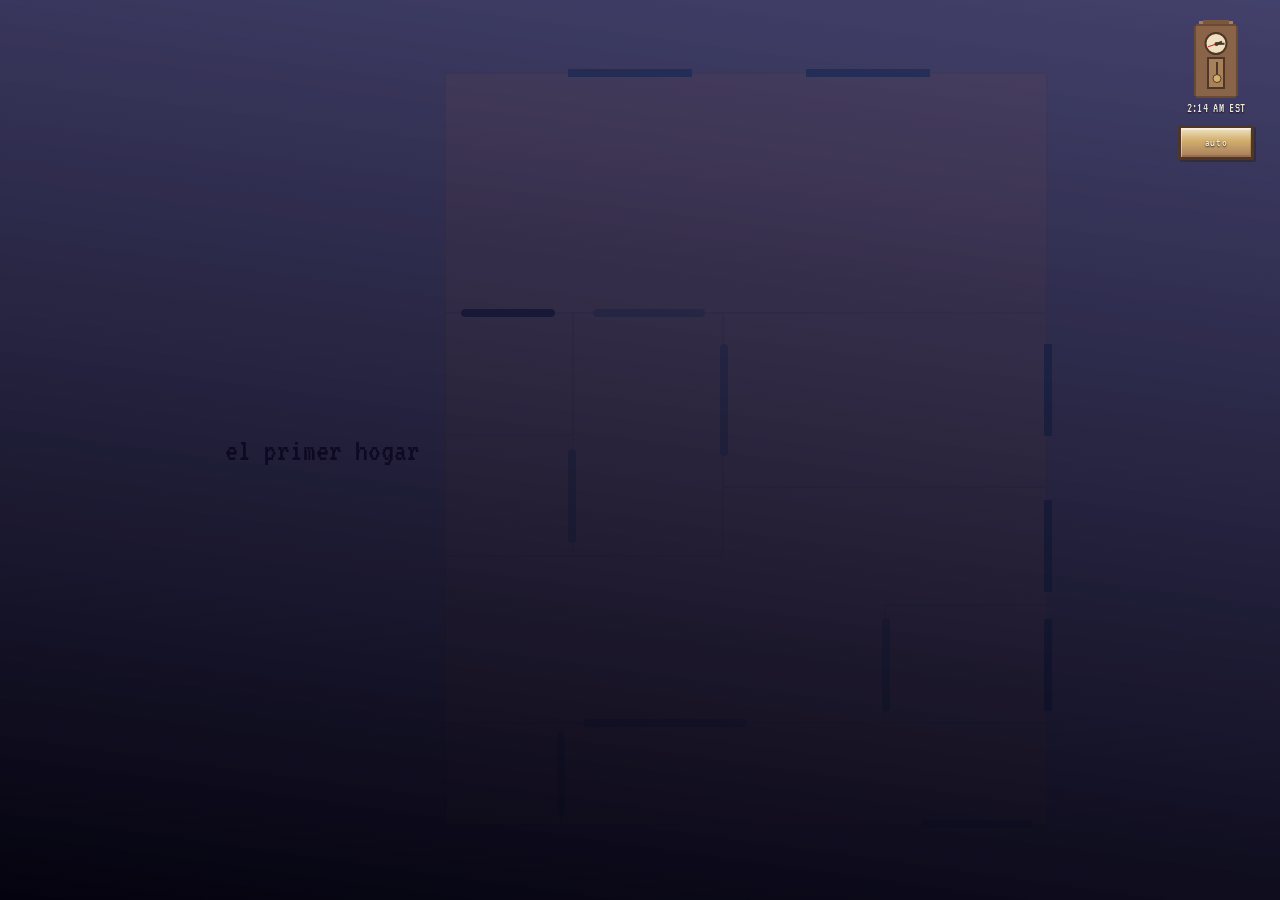
==== commit 5c3d1a8d: "apt one fin?" ====
--- a/index.html
+++ b/index.html
@@ -197,8 +197,157 @@
                     id="bedroom-memory-svg"
                     class="bedroom-memory-embed"
                     type="image/svg+xml"
-                    data="elements/master-bedroom-memory.svg?v=24"
+                    data="elements/master-bedroom-memory.svg?v=34"
                     aria-label="master bedroom memory fragment"
+                ></object>
+            </div>
+        </div>
+     </div>
+
+     <!-- main hallway memory vignette (apartment one) -->
+     <div id="hallway-memory-overlay" aria-hidden="true">
+        <div class="hallway-memory-backdrop" aria-hidden="true"></div>
+        <div class="hallway-memory-lift">
+            <div class="hallway-memory-hud">
+                <p id="hallway-memory-tip" class="hallway-memory-tip" role="status" aria-live="polite">hover the frames for fragments. click one to step inside its scene.</p>
+                <button type="button" class="hallway-memory-close" id="hallway-memory-close" aria-label="close memory">step away</button>
+            </div>
+            <div class="hallway-memory-stage">
+                <object
+                    id="hallway-memory-svg"
+                    class="hallway-memory-embed"
+                    type="image/svg+xml"
+                    data="elements/main-hallway-memory.svg?v=1"
+                    aria-label="main hallway memory fragment"
+                ></object>
+            </div>
+        </div>
+     </div>
+
+     <!-- kitchen memory vignette (apartment one) -->
+     <div id="kitchen-memory-overlay" aria-hidden="true">
+        <div class="kitchen-memory-backdrop" aria-hidden="true"></div>
+        <div class="kitchen-memory-lift">
+            <div class="kitchen-memory-hud">
+                <p id="kitchen-memory-tip" class="kitchen-memory-tip" role="status" aria-live="polite">hover for fragments. click food, magnets, or notes to surface a memory.</p>
+                <button type="button" class="kitchen-memory-close" id="kitchen-memory-close" aria-label="close memory">close the fridge</button>
+            </div>
+            <div class="kitchen-memory-stage">
+                <object
+                    id="kitchen-memory-svg"
+                    class="kitchen-memory-embed"
+                    type="image/svg+xml"
+                    data="elements/kitchen-memory.svg?v=1"
+                    aria-label="kitchen memory fragment"
+                ></object>
+            </div>
+        </div>
+     </div>
+
+     <!-- bathroom memory vignette (apartment one) -->
+     <div id="bathroom-memory-overlay" aria-hidden="true">
+        <div class="bathroom-memory-backdrop" aria-hidden="true"></div>
+        <div class="bathroom-memory-lift">
+            <div class="bathroom-memory-hud">
+                <p id="bathroom-memory-tip" class="bathroom-memory-tip" role="status" aria-live="polite">hover for fragments. click foggy patches to wipe the mirror. click anything to remember.</p>
+                <button type="button" class="bathroom-memory-close" id="bathroom-memory-close" aria-label="close the bathroom">step out</button>
+            </div>
+            <div class="bathroom-memory-stage">
+                <object
+                    id="bathroom-memory-svg"
+                    class="bathroom-memory-embed"
+                    type="image/svg+xml"
+                    data="elements/bathroom-memory.svg?v=1"
+                    aria-label="bathroom memory fragment"
+                ></object>
+            </div>
+        </div>
+     </div>
+
+     <!-- front closet memory vignette (apartment one) -->
+     <div id="frontcloset-memory-overlay" aria-hidden="true">
+        <div class="frontcloset-memory-backdrop" aria-hidden="true"></div>
+        <div class="frontcloset-memory-lift">
+            <div class="frontcloset-memory-hud">
+                <p id="frontcloset-memory-tip" class="frontcloset-memory-tip" role="status" aria-live="polite">hover for fragments. click any object to remember. click the dark behind the shelves to hear something further in.</p>
+                <button type="button" class="frontcloset-memory-close" id="frontcloset-memory-close" aria-label="close the closet door">close the door</button>
+            </div>
+            <div class="frontcloset-memory-stage">
+                <object
+                    id="frontcloset-memory-svg"
+                    class="frontcloset-memory-embed"
+                    type="image/svg+xml"
+                    data="elements/front-closet-memory.svg?v=1"
+                    aria-label="front closet memory fragment"
+                ></object>
+            </div>
+        </div>
+     </div>
+
+     <!-- hallway closet memory vignette (apartment one) -->
+     <div id="hallwaycloset-memory-overlay" aria-hidden="true">
+        <div class="hallwaycloset-memory-backdrop" aria-hidden="true"></div>
+        <div class="hallwaycloset-memory-lift">
+            <div class="hallwaycloset-memory-hud">
+                <p id="hallwaycloset-memory-tip" class="hallwaycloset-memory-tip" role="status" aria-live="polite">hover for the smell of things. click clothes for what their pockets held. click boxes for keepsakes.</p>
+                <button type="button" class="hallwaycloset-memory-close" id="hallwaycloset-memory-close" aria-label="close the closet">close the door</button>
+            </div>
+            <div class="hallwaycloset-memory-stage">
+                <object
+                    id="hallwaycloset-memory-svg"
+                    class="hallwaycloset-memory-embed"
+                    type="image/svg+xml"
+                    data="elements/hallway-closet-memory.svg?v=1"
+                    aria-label="hallway closet memory fragment"
+                ></object>
+            </div>
+        </div>
+     </div>
+
+     <!-- front hallway memory vignette (apartment one) -->
+     <div id="fronthallway-memory-overlay" aria-hidden="true">
+        <div class="fronthallway-memory-backdrop" aria-hidden="true"></div>
+        <div class="fronthallway-memory-lift">
+            <div class="fronthallway-memory-hud">
+                <p id="fronthallway-memory-tip" class="fronthallway-memory-tip" role="status" aria-live="polite">hover for fragments. click the peephole to look outside. click anything else to remember.</p>
+                <button type="button" class="fronthallway-memory-close" id="fronthallway-memory-close" aria-label="step away from the door">step away</button>
+            </div>
+            <div class="fronthallway-memory-stage">
+                <object
+                    id="fronthallway-memory-svg"
+                    class="fronthallway-memory-embed"
+                    type="image/svg+xml"
+                    data="elements/front-hallway-memory.svg?v=1"
+                    aria-label="front hallway memory fragment"
+                ></object>
+                <!-- peephole modal: opens on click, shows the impossible building hallway outside -->
+                <div id="fh-peephole-view" class="fh-peephole-view" aria-hidden="true">
+                    <div class="fh-peephole-iris">
+                        <div class="fh-peephole-scene">
+                            <p id="fh-peephole-text">a hallway you don't recognize. the doors all wear different numbers than yours.</p>
+                        </div>
+                    </div>
+                    <button type="button" class="fh-peephole-close" id="fh-peephole-close" aria-label="step back from the peephole">step back</button>
+                </div>
+            </div>
+        </div>
+     </div>
+
+     <!-- living room memory vignette (apartment one) -->
+     <div id="livingroom-memory-overlay" aria-hidden="true">
+        <div class="livingroom-memory-backdrop" aria-hidden="true"></div>
+        <div class="livingroom-memory-lift">
+            <div class="livingroom-memory-hud">
+                <p id="livingroom-memory-tip" class="livingroom-memory-tip" role="status" aria-live="polite">hover for fragments. click the tv to change channels. click anything else to open a story.</p>
+                <button type="button" class="livingroom-memory-close" id="livingroom-memory-close" aria-label="close memory">turn it off</button>
+            </div>
+            <div class="livingroom-memory-stage">
+                <object
+                    id="livingroom-memory-svg"
+                    class="livingroom-memory-embed"
+                    type="image/svg+xml"
+                    data="elements/living-room-memory.svg?v=1"
+                    aria-label="living room memory fragment"
                 ></object>
             </div>
         </div>
--- a/styles/aesthetics.css
+++ b/styles/aesthetics.css
@@ -1169,6 +1169,981 @@
     }
 }
 
+/* main hallway memory vignette (apt one) */
+#hallway-memory-overlay {
+    display: none;
+    position: fixed !important;
+    top: 0 !important;
+    left: 0 !important;
+    right: 0 !important;
+    bottom: 0 !important;
+    width: 100% !important;
+    max-width: none !important;
+    height: 100% !important;
+    min-height: 100vh !important;
+    margin: 0 !important;
+    inset: 0;
+    z-index: 200;
+    justify-content: center;
+    align-items: center;
+    flex-direction: column;
+    padding: min(24px, 4vw);
+    box-sizing: border-box;
+}
+
+#hallway-memory-overlay.active {
+    display: flex;
+}
+
+.hallway-memory-backdrop {
+    position: fixed;
+    inset: 0;
+    background:
+        radial-gradient(ellipse 110% 70% at 50% 100%, rgba(96, 60, 40, 0.50) 0%, transparent 55%),
+        radial-gradient(ellipse 90% 60% at 50% 0%, rgba(120, 84, 48, 0.32) 0%, transparent 55%),
+        linear-gradient(180deg, #1a120c 0%, #2c2018 48%, #15100a 100%);
+    backdrop-filter: blur(8px);
+    -webkit-backdrop-filter: blur(8px);
+    z-index: 0;
+}
+
+.hallway-memory-lift {
+    position: relative;
+    z-index: 1;
+    display: flex;
+    flex-direction: column;
+    align-items: center;
+    gap: 12px;
+    width: min(720px, 96vw);
+    pointer-events: none;
+}
+
+.hallway-memory-lift > * {
+    pointer-events: auto;
+}
+
+.hallway-memory-hud {
+    display: flex;
+    flex-wrap: wrap;
+    align-items: center;
+    justify-content: space-between;
+    gap: 12px;
+    width: 100%;
+    max-width: min(680px, 94vw);
+}
+
+.hallway-memory-tip {
+    flex: 1 1 220px;
+    margin: 0;
+    min-height: 2.6em;
+    font-family: 'Pixel Operator', 'VT323', 'Pixelify Sans', monospace;
+    font-size: 13px;
+    line-height: 1.45;
+    color: rgba(228, 210, 184, 0.92);
+    text-shadow: 0 1px 0 rgba(0, 0, 0, 0.6);
+}
+
+.hallway-memory-close {
+    flex: 0 0 auto;
+    margin: 0;
+    background: rgba(48, 32, 24, 0.65);
+    border: 1px solid rgba(210, 174, 132, 0.45);
+    color: rgba(248, 232, 208, 0.92);
+    font-family: 'Pixel Operator', 'VT323', 'Pixelify Sans', sans-serif;
+    font-size: 12px;
+    padding: 8px 14px;
+    cursor: pointer;
+    transition: border-color 0.15s, background-color 0.15s;
+}
+
+.hallway-memory-close:hover {
+    border-color: rgba(248, 220, 180, 0.75);
+    background: rgba(72, 48, 32, 0.85);
+}
+
+.hallway-memory-stage {
+    position: relative;
+    width: 100%;
+    max-width: min(680px, 94vw);
+    aspect-ratio: 480 / 320;
+    max-height: min(62vh, 520px);
+    border: 2px solid rgba(110, 86, 64, 0.65);
+    box-shadow:
+        0 0 0 1px rgba(20, 14, 8, 0.9),
+        0 18px 56px rgba(0, 0, 0, 0.55),
+        inset 0 0 48px rgba(160, 120, 80, 0.10);
+    background: #160e08;
+    overflow: hidden;
+}
+
+.hallway-memory-embed {
+    display: block;
+    width: 100%;
+    height: 100%;
+    border: 0;
+    object-fit: contain;
+    object-position: center center;
+    image-rendering: pixelated;
+    background: transparent;
+}
+
+@media (max-width: 600px) {
+    .hallway-memory-stage {
+        max-height: min(52vh, 420px);
+    }
+
+    .hallway-memory-hud {
+        flex-direction: column;
+        align-items: stretch;
+    }
+}
+
+/* kitchen memory vignette (apt one) */
+#kitchen-memory-overlay {
+    display: none;
+    position: fixed !important;
+    top: 0 !important;
+    left: 0 !important;
+    right: 0 !important;
+    bottom: 0 !important;
+    width: 100% !important;
+    max-width: none !important;
+    height: 100% !important;
+    min-height: 100vh !important;
+    margin: 0 !important;
+    inset: 0;
+    z-index: 200;
+    justify-content: center;
+    align-items: center;
+    flex-direction: column;
+    padding: min(24px, 4vw);
+    box-sizing: border-box;
+}
+
+#kitchen-memory-overlay.active {
+    display: flex;
+}
+
+.kitchen-memory-backdrop {
+    position: fixed;
+    inset: 0;
+    background:
+        radial-gradient(ellipse 110% 70% at 50% 100%, rgba(80, 60, 40, 0.50) 0%, transparent 55%),
+        radial-gradient(ellipse 90% 60% at 35% 35%, rgba(196, 156, 96, 0.30) 0%, transparent 55%),
+        linear-gradient(180deg, #18120a 0%, #28200e 48%, #14100a 100%);
+    backdrop-filter: blur(8px);
+    -webkit-backdrop-filter: blur(8px);
+    z-index: 0;
+}
+
+.kitchen-memory-lift {
+    position: relative;
+    z-index: 1;
+    display: flex;
+    flex-direction: column;
+    align-items: center;
+    gap: 12px;
+    width: min(720px, 96vw);
+    pointer-events: none;
+}
+
+.kitchen-memory-lift > * {
+    pointer-events: auto;
+}
+
+.kitchen-memory-hud {
+    display: flex;
+    flex-wrap: wrap;
+    align-items: center;
+    justify-content: space-between;
+    gap: 12px;
+    width: 100%;
+    max-width: min(680px, 94vw);
+}
+
+.kitchen-memory-tip {
+    flex: 1 1 220px;
+    margin: 0;
+    min-height: 2.6em;
+    font-family: 'Pixel Operator', 'VT323', 'Pixelify Sans', monospace;
+    font-size: 13px;
+    line-height: 1.45;
+    color: rgba(232, 216, 180, 0.94);
+    text-shadow: 0 1px 0 rgba(0, 0, 0, 0.6);
+}
+
+.kitchen-memory-close {
+    flex: 0 0 auto;
+    margin: 0;
+    background: rgba(48, 36, 24, 0.65);
+    border: 1px solid rgba(216, 184, 132, 0.45);
+    color: rgba(248, 232, 200, 0.92);
+    font-family: 'Pixel Operator', 'VT323', 'Pixelify Sans', sans-serif;
+    font-size: 12px;
+    padding: 8px 14px;
+    cursor: pointer;
+    transition: border-color 0.15s, background-color 0.15s;
+}
+
+.kitchen-memory-close:hover {
+    border-color: rgba(248, 220, 168, 0.78);
+    background: rgba(72, 52, 32, 0.85);
+}
+
+.kitchen-memory-stage {
+    position: relative;
+    width: 100%;
+    max-width: min(680px, 94vw);
+    aspect-ratio: 480 / 320;
+    max-height: min(62vh, 520px);
+    border: 2px solid rgba(118, 88, 58, 0.65);
+    box-shadow:
+        0 0 0 1px rgba(20, 14, 8, 0.9),
+        0 18px 56px rgba(0, 0, 0, 0.55),
+        inset 0 0 56px rgba(220, 180, 110, 0.10);
+    background: #150f08;
+    overflow: hidden;
+}
+
+.kitchen-memory-embed {
+    display: block;
+    width: 100%;
+    height: 100%;
+    border: 0;
+    object-fit: contain;
+    object-position: center center;
+    image-rendering: pixelated;
+    background: transparent;
+}
+
+@media (max-width: 600px) {
+    .kitchen-memory-stage {
+        max-height: min(52vh, 420px);
+    }
+
+    .kitchen-memory-hud {
+        flex-direction: column;
+        align-items: stretch;
+    }
+}
+
+/* bathroom memory vignette (apt one) */
+#bathroom-memory-overlay {
+    display: none;
+    position: fixed !important;
+    top: 0 !important;
+    left: 0 !important;
+    right: 0 !important;
+    bottom: 0 !important;
+    width: 100% !important;
+    max-width: none !important;
+    height: 100% !important;
+    min-height: 100vh !important;
+    margin: 0 !important;
+    inset: 0;
+    z-index: 200;
+    justify-content: center;
+    align-items: center;
+    flex-direction: column;
+    padding: min(24px, 4vw);
+    box-sizing: border-box;
+}
+
+#bathroom-memory-overlay.active {
+    display: flex;
+}
+
+.bathroom-memory-backdrop {
+    position: fixed;
+    inset: 0;
+    background:
+        radial-gradient(ellipse 100% 70% at 50% 38%, rgba(232, 200, 192, 0.32) 0%, transparent 60%),
+        radial-gradient(ellipse 110% 80% at 50% 100%, rgba(40, 24, 22, 0.65) 0%, transparent 70%),
+        linear-gradient(180deg, #181012 0%, #2a1c1c 50%, #0c0808 100%);
+    backdrop-filter: blur(8px);
+    -webkit-backdrop-filter: blur(8px);
+    z-index: 0;
+}
+
+.bathroom-memory-lift {
+    position: relative;
+    z-index: 1;
+    display: flex;
+    flex-direction: column;
+    align-items: center;
+    gap: 12px;
+    width: min(720px, 96vw);
+    pointer-events: none;
+}
+
+.bathroom-memory-lift > * {
+    pointer-events: auto;
+}
+
+.bathroom-memory-hud {
+    display: flex;
+    flex-wrap: wrap;
+    align-items: center;
+    justify-content: space-between;
+    gap: 12px;
+    width: 100%;
+    max-width: min(680px, 94vw);
+}
+
+.bathroom-memory-tip {
+    flex: 1 1 220px;
+    margin: 0;
+    min-height: 2.6em;
+    font-family: 'Pixel Operator', 'VT323', 'Pixelify Sans', monospace;
+    font-size: 13px;
+    line-height: 1.45;
+    color: rgba(240, 220, 220, 0.94);
+    text-shadow: 0 1px 0 rgba(0, 0, 0, 0.6);
+}
+
+.bathroom-memory-close {
+    flex: 0 0 auto;
+    margin: 0;
+    background: rgba(56, 36, 36, 0.65);
+    border: 1px solid rgba(228, 176, 168, 0.45);
+    color: rgba(248, 224, 220, 0.92);
+    font-family: 'Pixel Operator', 'VT323', 'Pixelify Sans', sans-serif;
+    font-size: 12px;
+    padding: 8px 14px;
+    cursor: pointer;
+    transition: border-color 0.15s, background-color 0.15s;
+}
+
+.bathroom-memory-close:hover {
+    border-color: rgba(248, 208, 200, 0.78);
+    background: rgba(80, 50, 50, 0.85);
+}
+
+.bathroom-memory-stage {
+    position: relative;
+    width: 100%;
+    max-width: min(680px, 94vw);
+    aspect-ratio: 480 / 320;
+    max-height: min(62vh, 520px);
+    border: 2px solid rgba(140, 92, 84, 0.65);
+    box-shadow:
+        0 0 0 1px rgba(20, 12, 10, 0.9),
+        0 18px 56px rgba(0, 0, 0, 0.55),
+        inset 0 0 56px rgba(232, 184, 176, 0.10);
+    background: #170c0c;
+    overflow: hidden;
+}
+
+.bathroom-memory-embed {
+    display: block;
+    width: 100%;
+    height: 100%;
+    border: 0;
+    object-fit: contain;
+    object-position: center center;
+    image-rendering: pixelated;
+    background: transparent;
+}
+
+@media (max-width: 600px) {
+    .bathroom-memory-stage {
+        max-height: min(52vh, 420px);
+    }
+
+    .bathroom-memory-hud {
+        flex-direction: column;
+        align-items: stretch;
+    }
+}
+
+/* front closet memory vignette (apt one) */
+#frontcloset-memory-overlay {
+    display: none;
+    position: fixed !important;
+    top: 0 !important;
+    left: 0 !important;
+    right: 0 !important;
+    bottom: 0 !important;
+    width: 100% !important;
+    max-width: none !important;
+    height: 100% !important;
+    min-height: 100vh !important;
+    margin: 0 !important;
+    inset: 0;
+    z-index: 200;
+    justify-content: center;
+    align-items: center;
+    flex-direction: column;
+    padding: min(24px, 4vw);
+    box-sizing: border-box;
+}
+
+#frontcloset-memory-overlay.active {
+    display: flex;
+}
+
+.frontcloset-memory-backdrop {
+    position: fixed;
+    inset: 0;
+    background:
+        radial-gradient(ellipse 100% 70% at 50% 38%, rgba(180, 120, 64, 0.26) 0%, transparent 60%),
+        radial-gradient(ellipse 110% 80% at 50% 100%, rgba(28, 20, 14, 0.70) 0%, transparent 70%),
+        linear-gradient(180deg, #100c08 0%, #211810 50%, #080604 100%);
+    backdrop-filter: blur(8px);
+    -webkit-backdrop-filter: blur(8px);
+    z-index: 0;
+}
+
+.frontcloset-memory-lift {
+    position: relative;
+    z-index: 1;
+    display: flex;
+    flex-direction: column;
+    align-items: center;
+    gap: 12px;
+    width: min(720px, 96vw);
+    pointer-events: none;
+}
+
+.frontcloset-memory-lift > * {
+    pointer-events: auto;
+}
+
+.frontcloset-memory-hud {
+    display: flex;
+    flex-wrap: wrap;
+    align-items: center;
+    justify-content: space-between;
+    gap: 12px;
+    width: 100%;
+    max-width: min(680px, 94vw);
+}
+
+.frontcloset-memory-tip {
+    flex: 1 1 220px;
+    margin: 0;
+    min-height: 2.6em;
+    font-family: 'Pixel Operator', 'VT323', 'Pixelify Sans', monospace;
+    font-size: 13px;
+    line-height: 1.45;
+    color: rgba(228, 212, 180, 0.94);
+    text-shadow: 0 1px 0 rgba(0, 0, 0, 0.6);
+}
+
+.frontcloset-memory-close {
+    flex: 0 0 auto;
+    margin: 0;
+    background: rgba(44, 32, 22, 0.65);
+    border: 1px solid rgba(208, 156, 108, 0.45);
+    color: rgba(244, 220, 188, 0.92);
+    font-family: 'Pixel Operator', 'VT323', 'Pixelify Sans', sans-serif;
+    font-size: 12px;
+    padding: 8px 14px;
+    cursor: pointer;
+    transition: border-color 0.15s, background-color 0.15s;
+}
+
+.frontcloset-memory-close:hover {
+    border-color: rgba(244, 200, 152, 0.78);
+    background: rgba(68, 46, 30, 0.85);
+}
+
+.frontcloset-memory-stage {
+    position: relative;
+    width: 100%;
+    max-width: min(680px, 94vw);
+    aspect-ratio: 480 / 320;
+    max-height: min(62vh, 520px);
+    border: 2px solid rgba(110, 78, 52, 0.65);
+    box-shadow:
+        0 0 0 1px rgba(18, 12, 8, 0.9),
+        0 18px 56px rgba(0, 0, 0, 0.55),
+        inset 0 0 56px rgba(212, 148, 80, 0.10);
+    background: #110c08;
+    overflow: hidden;
+}
+
+.frontcloset-memory-embed {
+    display: block;
+    width: 100%;
+    height: 100%;
+    border: 0;
+    object-fit: contain;
+    object-position: center center;
+    image-rendering: pixelated;
+    background: transparent;
+}
+
+@media (max-width: 600px) {
+    .frontcloset-memory-stage {
+        max-height: min(52vh, 420px);
+    }
+
+    .frontcloset-memory-hud {
+        flex-direction: column;
+        align-items: stretch;
+    }
+}
+
+/* hallway closet memory vignette (apt one) */
+#hallwaycloset-memory-overlay {
+    display: none;
+    position: fixed !important;
+    top: 0 !important;
+    left: 0 !important;
+    right: 0 !important;
+    bottom: 0 !important;
+    width: 100% !important;
+    max-width: none !important;
+    height: 100% !important;
+    min-height: 100vh !important;
+    margin: 0 !important;
+    inset: 0;
+    z-index: 200;
+    justify-content: center;
+    align-items: center;
+    flex-direction: column;
+    padding: min(24px, 4vw);
+    box-sizing: border-box;
+}
+
+#hallwaycloset-memory-overlay.active {
+    display: flex;
+}
+
+.hallwaycloset-memory-backdrop {
+    position: fixed;
+    inset: 0;
+    background:
+        radial-gradient(ellipse 100% 70% at 50% 40%, rgba(196, 132, 76, 0.30) 0%, transparent 60%),
+        radial-gradient(ellipse 110% 80% at 50% 100%, rgba(36, 24, 16, 0.65) 0%, transparent 70%),
+        linear-gradient(180deg, #14100a 0%, #261c14 50%, #0e0a06 100%);
+    backdrop-filter: blur(8px);
+    -webkit-backdrop-filter: blur(8px);
+    z-index: 0;
+}
+
+.hallwaycloset-memory-lift {
+    position: relative;
+    z-index: 1;
+    display: flex;
+    flex-direction: column;
+    align-items: center;
+    gap: 12px;
+    width: min(720px, 96vw);
+    pointer-events: none;
+}
+
+.hallwaycloset-memory-lift > * {
+    pointer-events: auto;
+}
+
+.hallwaycloset-memory-hud {
+    display: flex;
+    flex-wrap: wrap;
+    align-items: center;
+    justify-content: space-between;
+    gap: 12px;
+    width: 100%;
+    max-width: min(680px, 94vw);
+}
+
+.hallwaycloset-memory-tip {
+    flex: 1 1 220px;
+    margin: 0;
+    min-height: 2.6em;
+    font-family: 'Pixel Operator', 'VT323', 'Pixelify Sans', monospace;
+    font-size: 13px;
+    line-height: 1.45;
+    color: rgba(232, 216, 184, 0.94);
+    text-shadow: 0 1px 0 rgba(0, 0, 0, 0.6);
+}
+
+.hallwaycloset-memory-close {
+    flex: 0 0 auto;
+    margin: 0;
+    background: rgba(48, 36, 24, 0.65);
+    border: 1px solid rgba(216, 168, 120, 0.45);
+    color: rgba(248, 224, 192, 0.92);
+    font-family: 'Pixel Operator', 'VT323', 'Pixelify Sans', sans-serif;
+    font-size: 12px;
+    padding: 8px 14px;
+    cursor: pointer;
+    transition: border-color 0.15s, background-color 0.15s;
+}
+
+.hallwaycloset-memory-close:hover {
+    border-color: rgba(248, 208, 160, 0.78);
+    background: rgba(72, 50, 32, 0.85);
+}
+
+.hallwaycloset-memory-stage {
+    position: relative;
+    width: 100%;
+    max-width: min(680px, 94vw);
+    aspect-ratio: 480 / 320;
+    max-height: min(62vh, 520px);
+    border: 2px solid rgba(118, 84, 56, 0.65);
+    box-shadow:
+        0 0 0 1px rgba(20, 14, 8, 0.9),
+        0 18px 56px rgba(0, 0, 0, 0.55),
+        inset 0 0 56px rgba(220, 156, 88, 0.10);
+    background: #150f08;
+    overflow: hidden;
+}
+
+.hallwaycloset-memory-embed {
+    display: block;
+    width: 100%;
+    height: 100%;
+    border: 0;
+    object-fit: contain;
+    object-position: center center;
+    image-rendering: pixelated;
+    background: transparent;
+}
+
+@media (max-width: 600px) {
+    .hallwaycloset-memory-stage {
+        max-height: min(52vh, 420px);
+    }
+
+    .hallwaycloset-memory-hud {
+        flex-direction: column;
+        align-items: stretch;
+    }
+}
+
+/* front hallway memory vignette (apt one) */
+#fronthallway-memory-overlay {
+    display: none;
+    position: fixed !important;
+    top: 0 !important;
+    left: 0 !important;
+    right: 0 !important;
+    bottom: 0 !important;
+    width: 100% !important;
+    max-width: none !important;
+    height: 100% !important;
+    min-height: 100vh !important;
+    margin: 0 !important;
+    inset: 0;
+    z-index: 200;
+    justify-content: center;
+    align-items: center;
+    flex-direction: column;
+    padding: min(24px, 4vw);
+    box-sizing: border-box;
+}
+
+#fronthallway-memory-overlay.active {
+    display: flex;
+}
+
+.fronthallway-memory-backdrop {
+    position: fixed;
+    inset: 0;
+    background:
+        radial-gradient(ellipse 90% 70% at 50% 90%, rgba(212, 144, 80, 0.32) 0%, transparent 60%),
+        radial-gradient(ellipse 110% 80% at 50% 30%, rgba(40, 30, 20, 0.55) 0%, transparent 65%),
+        linear-gradient(180deg, #14100a 0%, #261c14 50%, #100b08 100%);
+    backdrop-filter: blur(8px);
+    -webkit-backdrop-filter: blur(8px);
+    z-index: 0;
+}
+
+.fronthallway-memory-lift {
+    position: relative;
+    z-index: 1;
+    display: flex;
+    flex-direction: column;
+    align-items: center;
+    gap: 12px;
+    width: min(720px, 96vw);
+    pointer-events: none;
+}
+
+.fronthallway-memory-lift > * {
+    pointer-events: auto;
+}
+
+.fronthallway-memory-hud {
+    display: flex;
+    flex-wrap: wrap;
+    align-items: center;
+    justify-content: space-between;
+    gap: 12px;
+    width: 100%;
+    max-width: min(680px, 94vw);
+}
+
+.fronthallway-memory-tip {
+    flex: 1 1 220px;
+    margin: 0;
+    min-height: 2.6em;
+    font-family: 'Pixel Operator', 'VT323', 'Pixelify Sans', monospace;
+    font-size: 13px;
+    line-height: 1.45;
+    color: rgba(232, 216, 184, 0.94);
+    text-shadow: 0 1px 0 rgba(0, 0, 0, 0.6);
+}
+
+.fronthallway-memory-close {
+    flex: 0 0 auto;
+    margin: 0;
+    background: rgba(48, 36, 24, 0.65);
+    border: 1px solid rgba(216, 168, 120, 0.45);
+    color: rgba(248, 224, 192, 0.92);
+    font-family: 'Pixel Operator', 'VT323', 'Pixelify Sans', sans-serif;
+    font-size: 12px;
+    padding: 8px 14px;
+    cursor: pointer;
+    transition: border-color 0.15s, background-color 0.15s;
+}
+
+.fronthallway-memory-close:hover {
+    border-color: rgba(248, 208, 160, 0.78);
+    background: rgba(72, 50, 32, 0.85);
+}
+
+.fronthallway-memory-stage {
+    position: relative;
+    width: 100%;
+    max-width: min(680px, 94vw);
+    aspect-ratio: 480 / 320;
+    max-height: min(62vh, 520px);
+    border: 2px solid rgba(118, 84, 56, 0.65);
+    box-shadow:
+        0 0 0 1px rgba(20, 14, 8, 0.9),
+        0 18px 56px rgba(0, 0, 0, 0.55),
+        inset 0 0 56px rgba(220, 156, 88, 0.10);
+    background: #150f08;
+    overflow: hidden;
+}
+
+.fronthallway-memory-embed {
+    display: block;
+    width: 100%;
+    height: 100%;
+    border: 0;
+    object-fit: contain;
+    object-position: center center;
+    image-rendering: pixelated;
+    background: transparent;
+}
+
+/* peephole "look through" modal layered on top of the SVG stage */
+.fh-peephole-view {
+    position: absolute;
+    inset: 0;
+    display: none;
+    align-items: center;
+    justify-content: center;
+    background: radial-gradient(ellipse 80% 80% at 50% 50%, rgba(8, 6, 4, 0.45) 0%, rgba(8, 6, 4, 0.95) 70%, #050402 100%);
+    z-index: 2;
+}
+
+.fh-peephole-view.active {
+    display: flex;
+}
+
+.fh-peephole-iris {
+    position: relative;
+    width: min(70%, 360px);
+    aspect-ratio: 1 / 1;
+    border-radius: 50%;
+    overflow: hidden;
+    background: #0a0608;
+    box-shadow:
+        0 0 0 6px rgba(168, 136, 72, 0.55),
+        0 0 0 8px rgba(20, 14, 8, 0.95),
+        inset 0 0 60px rgba(0, 0, 0, 0.85),
+        inset 0 0 120px rgba(168, 136, 72, 0.15);
+}
+
+.fh-peephole-scene {
+    position: absolute;
+    inset: 0;
+    display: flex;
+    align-items: center;
+    justify-content: center;
+    padding: 18%;
+    background:
+        radial-gradient(circle at 50% 38%, rgba(244, 200, 120, 0.20) 0%, transparent 55%),
+        radial-gradient(circle at 50% 70%, rgba(80, 56, 32, 0.55) 0%, transparent 55%),
+        repeating-linear-gradient(0deg, rgba(20, 14, 8, 0.0) 0px, rgba(20, 14, 8, 0.0) 3px, rgba(20, 14, 8, 0.45) 3px, rgba(20, 14, 8, 0.45) 4px),
+        linear-gradient(180deg, #2a1c12 0%, #1a100a 100%);
+    color: rgba(248, 232, 200, 0.95);
+    font-family: 'Pixel Operator', 'VT323', 'Pixelify Sans', monospace;
+    font-size: 13px;
+    line-height: 1.55;
+    text-align: center;
+    text-shadow: 0 1px 0 rgba(0, 0, 0, 0.7);
+}
+
+.fh-peephole-scene p {
+    margin: 0;
+}
+
+.fh-peephole-close {
+    position: absolute;
+    bottom: 12px;
+    right: 14px;
+    background: rgba(20, 14, 8, 0.85);
+    border: 1px solid rgba(216, 168, 120, 0.45);
+    color: rgba(248, 224, 192, 0.92);
+    font-family: 'Pixel Operator', 'VT323', 'Pixelify Sans', sans-serif;
+    font-size: 11px;
+    padding: 6px 12px;
+    cursor: pointer;
+    transition: border-color 0.15s, background-color 0.15s;
+}
+
+.fh-peephole-close:hover {
+    border-color: rgba(248, 208, 160, 0.85);
+    background: rgba(48, 32, 20, 0.95);
+}
+
+@media (max-width: 600px) {
+    .fronthallway-memory-stage {
+        max-height: min(52vh, 420px);
+    }
+
+    .fronthallway-memory-hud {
+        flex-direction: column;
+        align-items: stretch;
+    }
+}
+
+/* living room memory vignette (apt one) */
+#livingroom-memory-overlay {
+    display: none;
+    position: fixed !important;
+    top: 0 !important;
+    left: 0 !important;
+    right: 0 !important;
+    bottom: 0 !important;
+    width: 100% !important;
+    max-width: none !important;
+    height: 100% !important;
+    min-height: 100vh !important;
+    margin: 0 !important;
+    inset: 0;
+    z-index: 200;
+    justify-content: center;
+    align-items: center;
+    flex-direction: column;
+    padding: min(24px, 4vw);
+    box-sizing: border-box;
+}
+
+#livingroom-memory-overlay.active {
+    display: flex;
+}
+
+.livingroom-memory-backdrop {
+    position: fixed;
+    inset: 0;
+    background:
+        radial-gradient(ellipse 110% 70% at 50% 50%, rgba(196, 132, 76, 0.40) 0%, transparent 55%),
+        radial-gradient(ellipse 90% 60% at 50% 100%, rgba(80, 56, 32, 0.50) 0%, transparent 55%),
+        linear-gradient(180deg, #1a120a 0%, #2c2018 48%, #14100a 100%);
+    backdrop-filter: blur(8px);
+    -webkit-backdrop-filter: blur(8px);
+    z-index: 0;
+}
+
+.livingroom-memory-lift {
+    position: relative;
+    z-index: 1;
+    display: flex;
+    flex-direction: column;
+    align-items: center;
+    gap: 12px;
+    width: min(720px, 96vw);
+    pointer-events: none;
+}
+
+.livingroom-memory-lift > * {
+    pointer-events: auto;
+}
+
+.livingroom-memory-hud {
+    display: flex;
+    flex-wrap: wrap;
+    align-items: center;
+    justify-content: space-between;
+    gap: 12px;
+    width: 100%;
+    max-width: min(680px, 94vw);
+}
+
+.livingroom-memory-tip {
+    flex: 1 1 220px;
+    margin: 0;
+    min-height: 2.6em;
+    font-family: 'Pixel Operator', 'VT323', 'Pixelify Sans', monospace;
+    font-size: 13px;
+    line-height: 1.45;
+    color: rgba(232, 216, 184, 0.94);
+    text-shadow: 0 1px 0 rgba(0, 0, 0, 0.6);
+}
+
+.livingroom-memory-close {
+    flex: 0 0 auto;
+    margin: 0;
+    background: rgba(48, 36, 24, 0.65);
+    border: 1px solid rgba(216, 168, 120, 0.45);
+    color: rgba(248, 224, 192, 0.92);
+    font-family: 'Pixel Operator', 'VT323', 'Pixelify Sans', sans-serif;
+    font-size: 12px;
+    padding: 8px 14px;
+    cursor: pointer;
+    transition: border-color 0.15s, background-color 0.15s;
+}
+
+.livingroom-memory-close:hover {
+    border-color: rgba(248, 208, 160, 0.78);
+    background: rgba(72, 50, 32, 0.85);
+}
+
+.livingroom-memory-stage {
+    position: relative;
+    width: 100%;
+    max-width: min(680px, 94vw);
+    aspect-ratio: 480 / 320;
+    max-height: min(62vh, 520px);
+    border: 2px solid rgba(118, 84, 56, 0.65);
+    box-shadow:
+        0 0 0 1px rgba(20, 14, 8, 0.9),
+        0 18px 56px rgba(0, 0, 0, 0.55),
+        inset 0 0 56px rgba(220, 156, 88, 0.10);
+    background: #150f08;
+    overflow: hidden;
+}
+
+.livingroom-memory-embed {
+    display: block;
+    width: 100%;
+    height: 100%;
+    border: 0;
+    object-fit: contain;
+    object-position: center center;
+    image-rendering: pixelated;
+    background: transparent;
+}
+
+@media (max-width: 600px) {
+    .livingroom-memory-stage {
+        max-height: min(52vh, 420px);
+    }
+
+    .livingroom-memory-hud {
+        flex-direction: column;
+        align-items: stretch;
+    }
+}
+
 /* hallway closet */
 #closet-overlay {
     display: none;
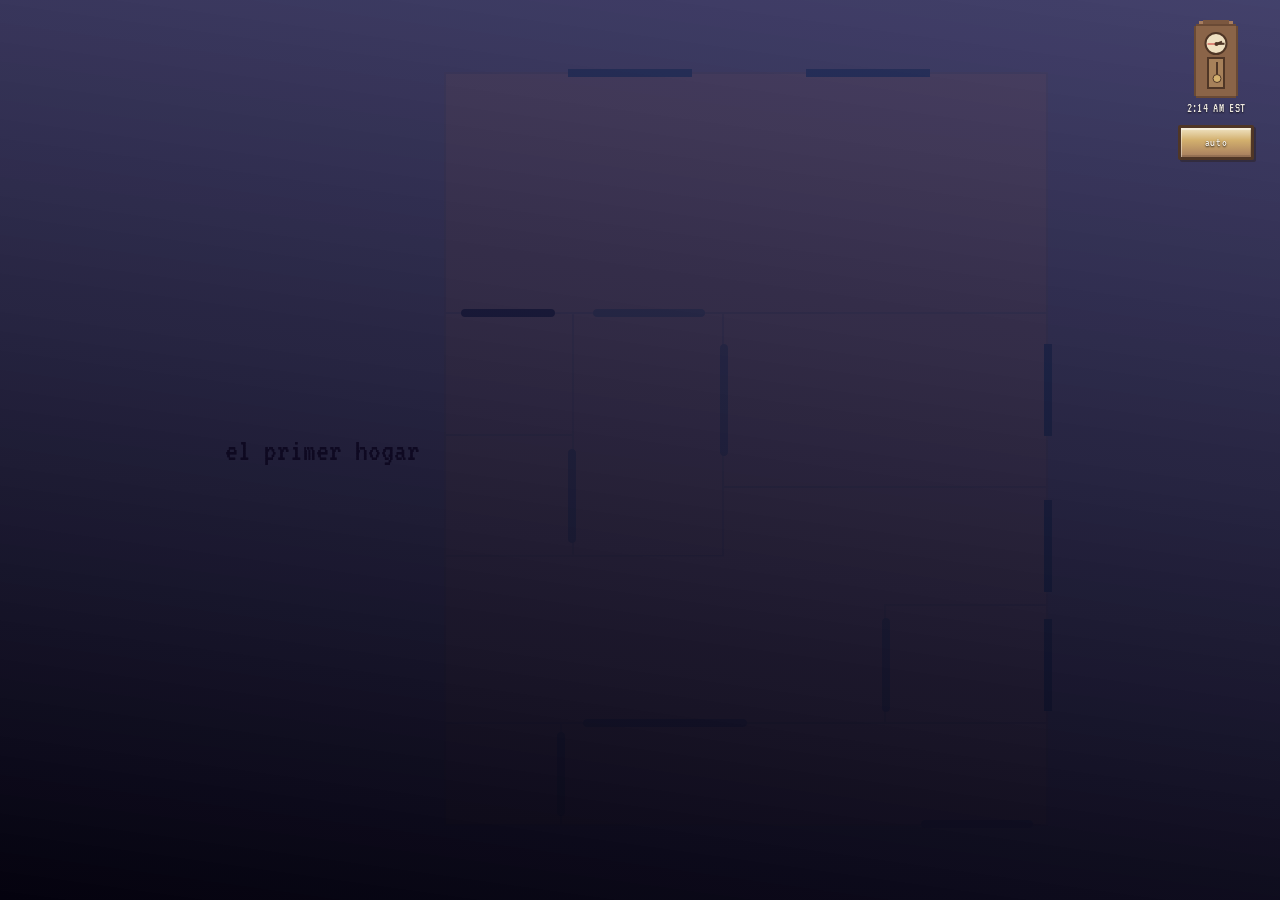
==== commit caf11d2f: "apt three" ====
--- a/index.html
+++ b/index.html
@@ -257,7 +257,7 @@
                     id="bathroom-memory-svg"
                     class="bathroom-memory-embed"
                     type="image/svg+xml"
-                    data="elements/bathroom-memory.svg?v=1"
+                    data="elements/bathroom-memory.svg?v=2"
                     aria-label="bathroom memory fragment"
                 ></object>
             </div>
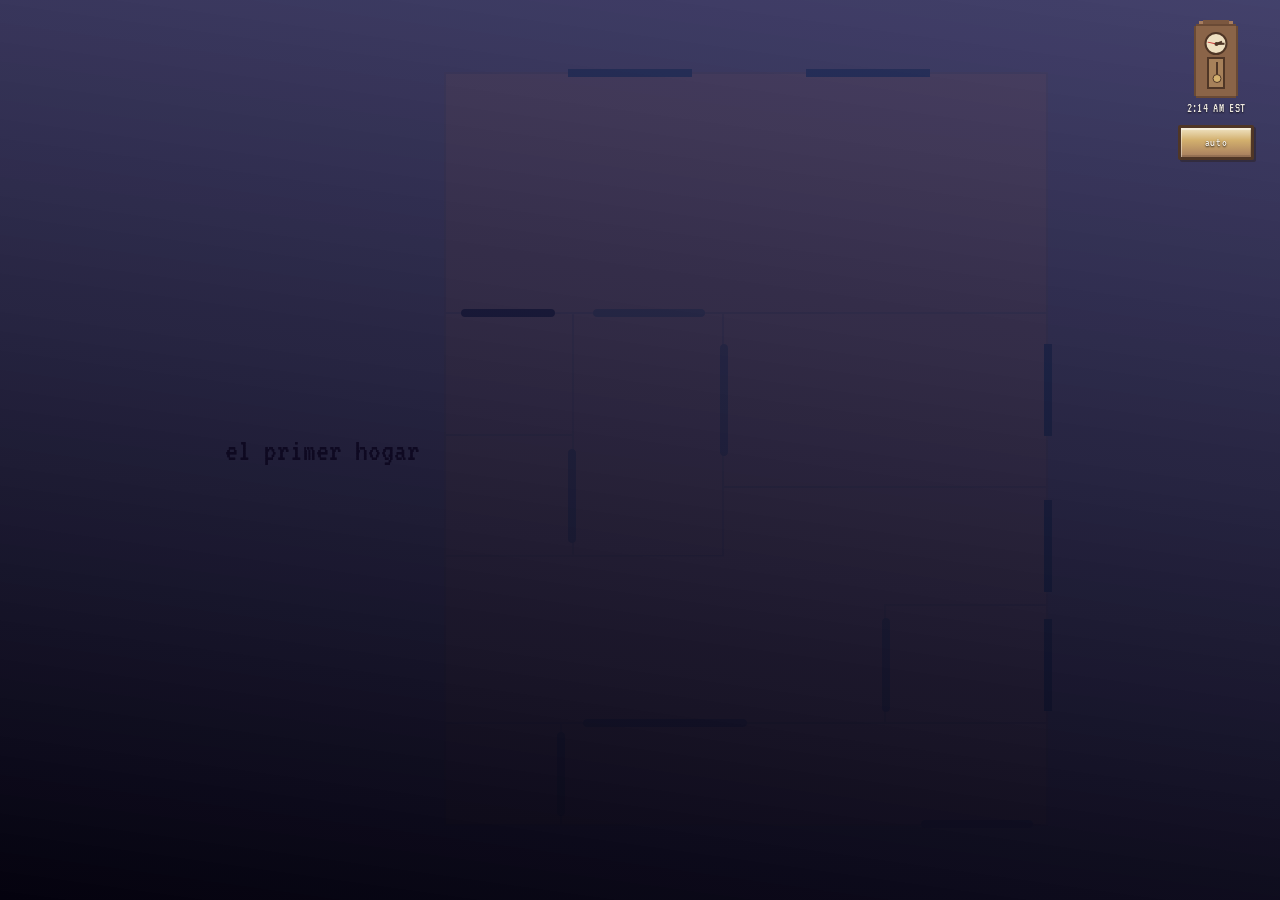
==== commit 7e85d949: "updts" ====
--- a/index.html
+++ b/index.html
@@ -284,6 +284,26 @@
         </div>
      </div>
 
+     <!-- bedroom closet memory vignette (apartment one) -->
+     <div id="bedroomcloset-memory-overlay" aria-hidden="true">
+        <div class="bedroomcloset-memory-backdrop" aria-hidden="true"></div>
+        <div class="bedroomcloset-memory-lift">
+            <div class="bedroomcloset-memory-hud">
+                <p id="bedroomcloset-memory-tip" class="bedroomcloset-memory-tip" role="status" aria-live="polite">hover for the smell of things. one fabric glows when you find it. click any garment for what its pockets remembered. click boxes for keepsakes. fragments may surface on their own.</p>
+                <button type="button" class="bedroomcloset-memory-close" id="bedroomcloset-memory-close" aria-label="close the closet">close the door</button>
+            </div>
+            <div class="bedroomcloset-memory-stage">
+                <object
+                    id="bedroomcloset-memory-svg"
+                    class="bedroomcloset-memory-embed"
+                    type="image/svg+xml"
+                    data="elements/bedroom-closet-memory.svg?v=5"
+                    aria-label="bedroom closet memory fragment"
+                ></object>
+            </div>
+        </div>
+     </div>
+
      <!-- hallway closet memory vignette (apartment one) -->
      <div id="hallwaycloset-memory-overlay" aria-hidden="true">
         <div class="hallwaycloset-memory-backdrop" aria-hidden="true"></div>
--- a/styles/aesthetics.css
+++ b/styles/aesthetics.css
@@ -1685,6 +1685,152 @@
     }
 }
 
+/* ============================
+   bedroom closet memory vignette (apt one)
+   warmer + more intimate than the hallway closet: cream wall around
+   the doorway, amber bulb light, soft "fabric remembers a scent" glow
+   on the slot-3 garment when hovered.
+   ============================ */
+#bedroomcloset-memory-overlay {
+    display: none;
+    position: fixed !important;
+    top: 0 !important;
+    left: 0 !important;
+    right: 0 !important;
+    bottom: 0 !important;
+    width: 100% !important;
+    max-width: none !important;
+    height: 100% !important;
+    min-height: 100vh !important;
+    margin: 0 !important;
+    inset: 0;
+    z-index: 200;
+    justify-content: center;
+    align-items: center;
+    flex-direction: column;
+    padding: min(24px, 4vw);
+    box-sizing: border-box;
+}
+
+#bedroomcloset-memory-overlay.active {
+    display: flex;
+}
+
+.bedroomcloset-memory-backdrop {
+    position: fixed;
+    inset: 0;
+    background:
+        radial-gradient(ellipse 80% 55% at 50% 36%, rgba(252, 224, 168, 0.32) 0%, transparent 65%),
+        radial-gradient(ellipse 70% 50% at 24% 60%, rgba(232, 168, 120, 0.18) 0%, transparent 65%),
+        radial-gradient(ellipse 70% 50% at 76% 60%, rgba(220, 152, 104, 0.18) 0%, transparent 65%),
+        radial-gradient(ellipse 100% 70% at 50% 100%, rgba(48, 28, 18, 0.55) 0%, transparent 70%),
+        linear-gradient(180deg, #4a3024 0%, #6c4632 45%, #20120c 100%);
+    backdrop-filter: blur(8px);
+    -webkit-backdrop-filter: blur(8px);
+    z-index: 0;
+}
+
+.bedroomcloset-memory-lift {
+    position: relative;
+    z-index: 1;
+    display: flex;
+    flex-direction: column;
+    align-items: center;
+    gap: 12px;
+    width: min(720px, 96vw);
+    pointer-events: none;
+}
+
+.bedroomcloset-memory-lift > * {
+    pointer-events: auto;
+}
+
+.bedroomcloset-memory-hud {
+    display: flex;
+    flex-wrap: wrap;
+    align-items: center;
+    justify-content: space-between;
+    gap: 12px;
+    width: 100%;
+    max-width: min(680px, 94vw);
+}
+
+.bedroomcloset-memory-tip {
+    flex: 1 1 220px;
+    margin: 0;
+    min-height: 2.6em;
+    font-family: 'Pixel Operator', 'VT323', 'Pixelify Sans', monospace;
+    font-size: 13px;
+    line-height: 1.45;
+    color: rgba(248, 224, 184, 0.94);
+    text-shadow: 0 1px 0 rgba(40, 18, 10, 0.7);
+    transition: opacity 0.55s ease;
+}
+
+.bedroomcloset-memory-tip.fading {
+    opacity: 0.32;
+}
+
+.bedroomcloset-memory-tip.surfacing {
+    color: rgba(252, 232, 200, 0.96);
+    font-style: italic;
+}
+
+.bedroomcloset-memory-close {
+    flex: 0 0 auto;
+    margin: 0;
+    background: rgba(72, 44, 28, 0.72);
+    border: 1px solid rgba(232, 184, 136, 0.55);
+    color: rgba(248, 224, 192, 0.94);
+    font-family: 'Pixel Operator', 'VT323', 'Pixelify Sans', sans-serif;
+    font-size: 12px;
+    padding: 8px 14px;
+    cursor: pointer;
+    transition: border-color 0.15s, background-color 0.15s;
+}
+
+.bedroomcloset-memory-close:hover {
+    border-color: rgba(248, 232, 200, 0.88);
+    background: rgba(96, 64, 40, 0.85);
+}
+
+.bedroomcloset-memory-stage {
+    position: relative;
+    width: 100%;
+    max-width: min(680px, 94vw);
+    aspect-ratio: 480 / 320;
+    max-height: min(62vh, 520px);
+    border: 2px solid rgba(176, 124, 80, 0.7);
+    box-shadow:
+        0 0 0 1px rgba(40, 22, 12, 0.95),
+        0 18px 56px rgba(40, 18, 10, 0.55),
+        inset 0 0 60px rgba(96, 56, 32, 0.45);
+    background: #2c180e;
+    overflow: hidden;
+}
+
+.bedroomcloset-memory-embed {
+    display: block;
+    width: 100%;
+    height: 100%;
+    border: 0;
+    object-fit: contain;
+    object-position: center center;
+    image-rendering: pixelated;
+    background: transparent;
+}
+
+@media (max-width: 600px) {
+    .bedroomcloset-memory-stage {
+        max-height: min(52vh, 420px);
+    }
+
+    .bedroomcloset-memory-hud {
+        flex-direction: column;
+        align-items: stretch;
+    }
+}
+
 /* hallway closet memory vignette (apt one) */
 #hallwaycloset-memory-overlay {
     display: none;
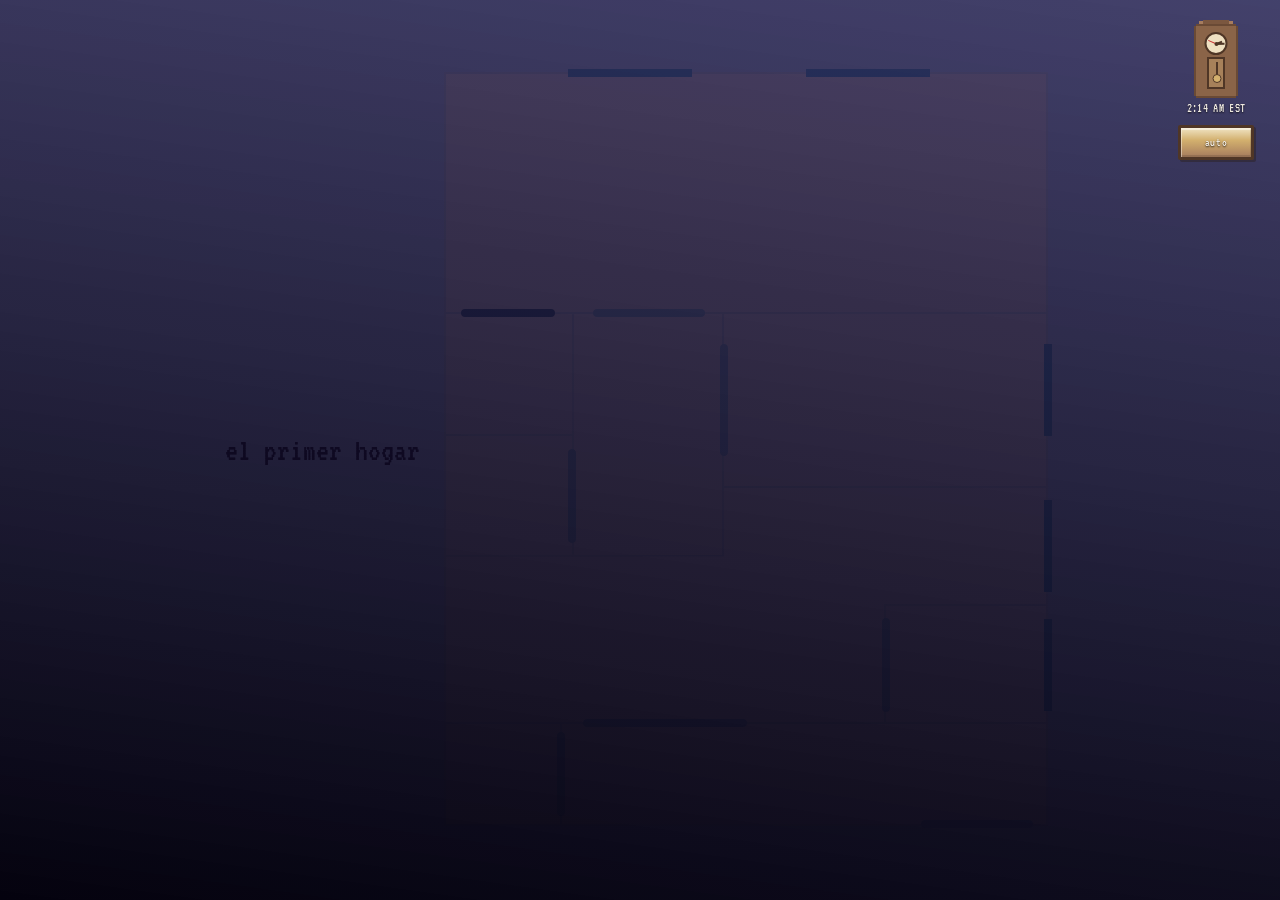
==== commit 8b6b1b12: "omg fnl update" ====
--- a/index.html
+++ b/index.html
@@ -197,7 +197,7 @@
                     id="bedroom-memory-svg"
                     class="bedroom-memory-embed"
                     type="image/svg+xml"
-                    data="elements/master-bedroom-memory.svg?v=34"
+                    data="elements/master-bedroom-memory.svg?v=35"
                     aria-label="master bedroom memory fragment"
                 ></object>
             </div>
@@ -217,7 +217,7 @@
                     id="hallway-memory-svg"
                     class="hallway-memory-embed"
                     type="image/svg+xml"
-                    data="elements/main-hallway-memory.svg?v=1"
+                    data="elements/main-hallway-memory.svg?v=2"
                     aria-label="main hallway memory fragment"
                 ></object>
             </div>
@@ -237,7 +237,7 @@
                     id="kitchen-memory-svg"
                     class="kitchen-memory-embed"
                     type="image/svg+xml"
-                    data="elements/kitchen-memory.svg?v=1"
+                    data="elements/kitchen-memory.svg?v=2"
                     aria-label="kitchen memory fragment"
                 ></object>
             </div>
@@ -257,7 +257,7 @@
                     id="bathroom-memory-svg"
                     class="bathroom-memory-embed"
                     type="image/svg+xml"
-                    data="elements/bathroom-memory.svg?v=2"
+                    data="elements/bathroom-memory.svg?v=3"
                     aria-label="bathroom memory fragment"
                 ></object>
             </div>
@@ -277,7 +277,7 @@
                     id="frontcloset-memory-svg"
                     class="frontcloset-memory-embed"
                     type="image/svg+xml"
-                    data="elements/front-closet-memory.svg?v=1"
+                    data="elements/front-closet-memory.svg?v=2"
                     aria-label="front closet memory fragment"
                 ></object>
             </div>
@@ -317,7 +317,7 @@
                     id="hallwaycloset-memory-svg"
                     class="hallwaycloset-memory-embed"
                     type="image/svg+xml"
-                    data="elements/hallway-closet-memory.svg?v=1"
+                    data="elements/hallway-closet-memory.svg?v=2"
                     aria-label="hallway closet memory fragment"
                 ></object>
             </div>
@@ -337,7 +337,7 @@
                     id="fronthallway-memory-svg"
                     class="fronthallway-memory-embed"
                     type="image/svg+xml"
-                    data="elements/front-hallway-memory.svg?v=1"
+                    data="elements/front-hallway-memory.svg?v=2"
                     aria-label="front hallway memory fragment"
                 ></object>
                 <!-- peephole modal: opens on click, shows the impossible building hallway outside -->
@@ -366,7 +366,7 @@
                     id="livingroom-memory-svg"
                     class="livingroom-memory-embed"
                     type="image/svg+xml"
-                    data="elements/living-room-memory.svg?v=1"
+                    data="elements/living-room-memory.svg?v=2"
                     aria-label="living room memory fragment"
                 ></object>
             </div>
--- a/styles/aesthetics.css
+++ b/styles/aesthetics.css
@@ -2465,4 +2465,44 @@
     line-height: 1.3;
     color: rgba(35, 48, 58, 0.55);
     letter-spacing: 0.03em;
-}+}
+
+/* ============================================================
+   apartment one: final atmospheric pass.
+   warmest, densest amber outer glow on every memory stage so the
+   frame itself reads as "lived-in memory window" rather than a
+   hard rectangle. tip text gets a faint amber halo.
+   ============================================================ */
+
+.bedroom-memory-stage,
+.hallway-memory-stage,
+.kitchen-memory-stage,
+.bathroom-memory-stage,
+.frontcloset-memory-stage,
+.bedroomcloset-memory-stage,
+.hallwaycloset-memory-stage,
+.fronthallway-memory-stage,
+.livingroom-memory-stage {
+    border-color: rgba(244, 216, 168, 0.45) !important;
+    border-radius: 6px;
+    box-shadow:
+        0 0 0 1px rgba(40, 24, 14, 0.7),
+        0 0 42px rgba(244, 200, 120, 0.18),
+        0 22px 64px rgba(20, 12, 8, 0.55),
+        inset 0 0 80px rgba(244, 216, 168, 0.08),
+        inset 0 0 28px rgba(40, 28, 18, 0.35) !important;
+    transition: box-shadow 1200ms ease-in-out;
+}
+
+.bedroom-memory-tip,
+.hallway-memory-tip,
+.kitchen-memory-tip,
+.bathroom-memory-tip,
+.frontcloset-memory-tip,
+.bedroomcloset-memory-tip,
+.hallwaycloset-memory-tip,
+.fronthallway-memory-tip,
+.livingroom-memory-tip {
+    text-shadow: 0 0 6px rgba(244, 200, 120, 0.22);
+    transition: opacity 360ms ease-in-out, color 600ms ease-in-out, text-shadow 600ms ease-in-out;
+}
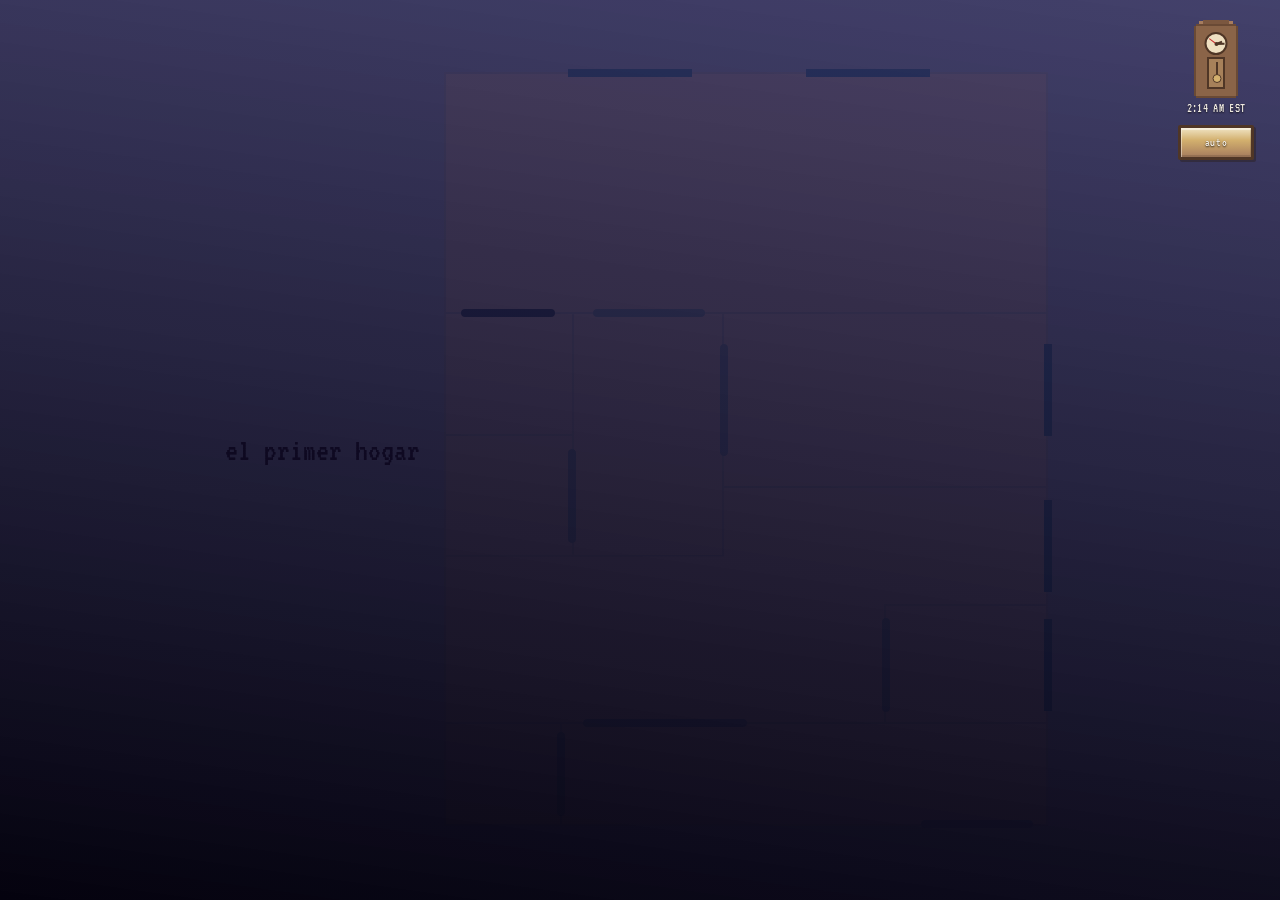
==== commit 835e6043: "dbg" ====
--- a/index.html
+++ b/index.html
@@ -3,7 +3,7 @@
 <head>
     <title>Un Hogar Temporal</title>
     <link rel="stylesheet" type="text/css" href="styles/aesthetics.css">
-    <link rel="stylesheet" type="text/css" href="styles/night-mode.css">
+    <link rel="stylesheet" type="text/css" href="styles/night-mode.css?v=2">
     <link rel="icon" href="https://static.vecteezy.com/system/resources/thumbnails/061/905/322/small/a-pixel-art-image-of-purple-flowers-png.png" type="image/png"/>
 
         <!-- adding the code below so that the font also shows upp on safari -->
--- a/styles/night-mode.css
+++ b/styles/night-mode.css
@@ -358,8 +358,14 @@
     outline: none;
 }
 
+/* the wide ergonomic hit area must let clicks pass through to the room rect
+   underneath — otherwise small rooms (apt 4 closets, etc.) become unclickable
+   at night because the transparent hit dominates their interior. lamp toggling
+   still works because the visible sprite parts (.room-lamp-shade/-bulb/-base/
+   -outline) are non-transparent and bubble click to the parent .room-lamp. */
 .room-lamp-hit {
     fill: transparent;
+    pointer-events: none;
 }
 
 .room-lamp-shade { fill: #baa184; }
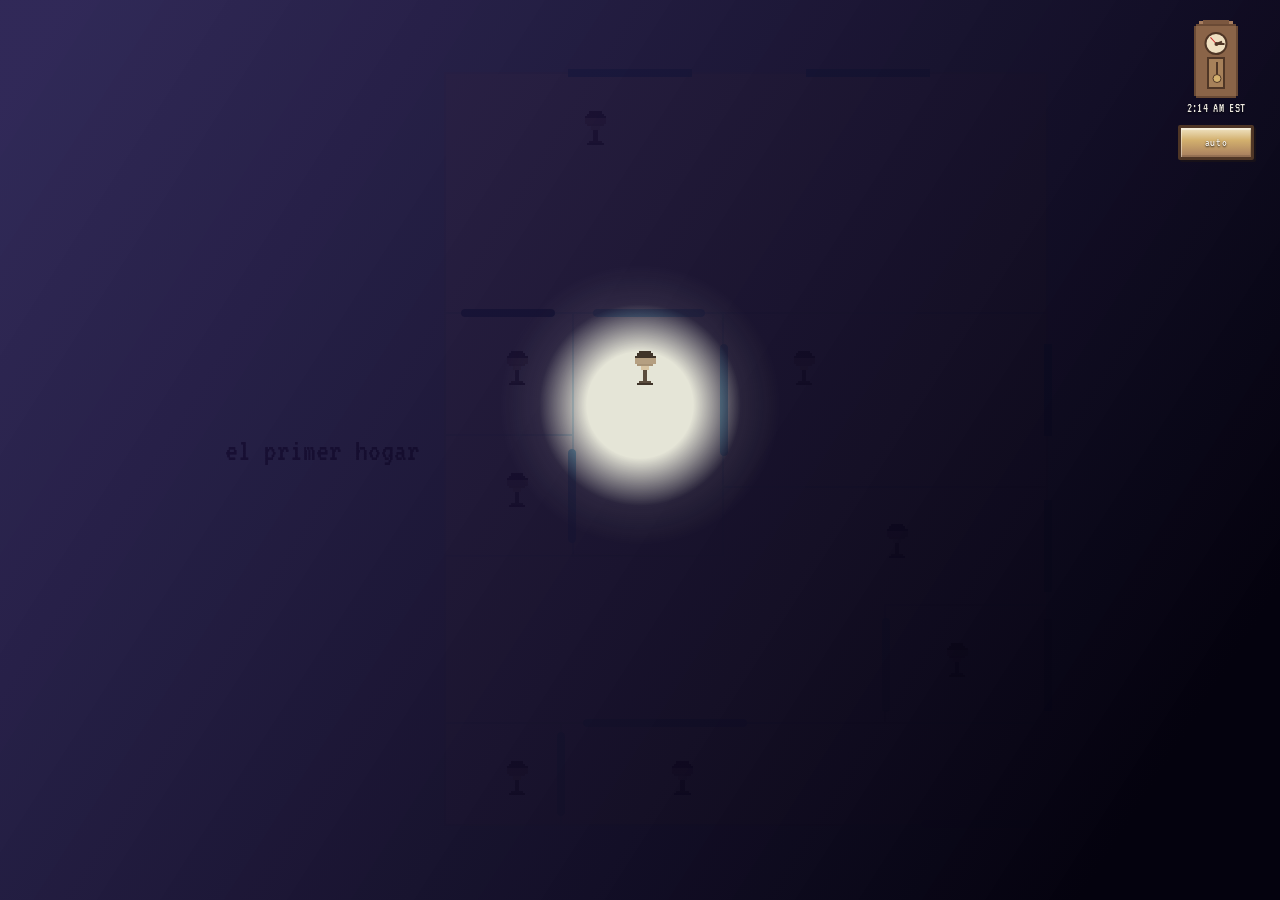
==== commit 4312290d: "dbg" ====
--- a/index.html
+++ b/index.html
@@ -400,7 +400,7 @@
 
     <script id="cursor" src="cursorworkaround/key.js"></script>
     <script id="mainjava" src="java/main.js"></script>
-    <script src="java/night-mode.js"></script>
+    <script src="java/night-mode.js?v=2"></script>
     <script src="java/return-home.js"></script>
 </body>
 
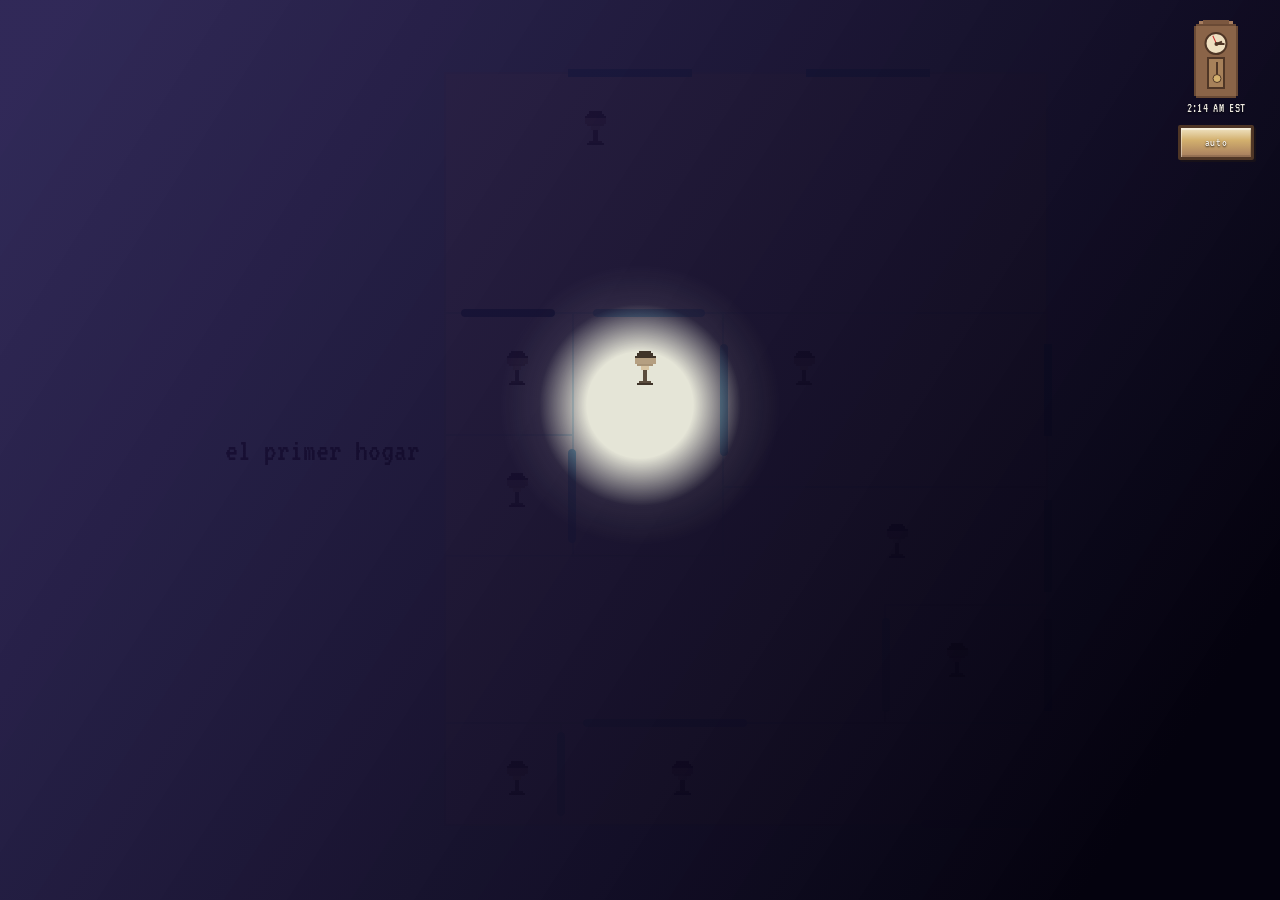
==== commit 13c3d603: "dbg" ====
--- a/index.html
+++ b/index.html
@@ -3,7 +3,7 @@
 <head>
     <title>Un Hogar Temporal</title>
     <link rel="stylesheet" type="text/css" href="styles/aesthetics.css">
-    <link rel="stylesheet" type="text/css" href="styles/night-mode.css?v=2">
+    <link rel="stylesheet" type="text/css" href="styles/night-mode.css?v=4">
     <link rel="icon" href="https://static.vecteezy.com/system/resources/thumbnails/061/905/322/small/a-pixel-art-image-of-purple-flowers-png.png" type="image/png"/>
 
         <!-- adding the code below so that the font also shows upp on safari -->
--- a/styles/night-mode.css
+++ b/styles/night-mode.css
@@ -398,3 +398,27 @@
 .room-lamp.room-lit .room-lamp-bulb {
     fill: #fff3bf;
 }
+
+/* Flashlight cursor — when the light switch is on 'night', swap the day-time
+   pixel cursor for a tiny pixel-art flashlight angled toward the top-left, so
+   the painted beam reads as "you're holding a flashlight you're shining around
+   the apartment". The hot spot (0 0) sits at the tip of the warm beam glow,
+   lined up with where the painted beam centers on .night-veil-canvas. SVG is
+   inlined as a data URI to stay crisp at any DPR and to avoid an extra network
+   round-trip. Scoped to .floor-plan-container so memory overlays keep their
+   normal cursors.
+
+   !important is required because cursorworkaround/key.js sets the daytime
+   pixel-paw cursor as an inline `style.cursor` on <body> and each .room, and
+   inline styles beat author CSS unless we mark ours important. The inline
+   declaration is restored automatically when night ends because we only target
+   body.night-active. */
+body.night-active,
+body.night-active .floor-plan-container,
+body.night-active .floor-plan-container svg,
+body.night-active .floor-plan-container .room,
+body.night-active .floor-plan-container .room:hover,
+body.night-active .floor-plan-container .room.visited,
+body.night-active .floor-plan-container .room-item {
+    cursor: url("data:image/svg+xml;utf8,<svg xmlns='http://www.w3.org/2000/svg' width='22' height='22' viewBox='0 0 22 22' shape-rendering='crispEdges'><rect x='0' y='0' width='1' height='1' fill='%23fff8d0'/><rect x='1' y='0' width='2' height='1' fill='%23fff3a8'/><rect x='0' y='1' width='1' height='2' fill='%23fff3a8'/><rect x='1' y='1' width='2' height='2' fill='%23ffe07a'/><rect x='2' y='2' width='2' height='2' fill='%23ffd454'/><rect x='3' y='3' width='2' height='2' fill='%23f5b738'/><rect x='3' y='4' width='1' height='2' fill='%23a26a1c'/><rect x='4' y='3' width='2' height='1' fill='%23a26a1c'/><rect x='4' y='4' width='3' height='3' fill='%23533a26'/><rect x='5' y='5' width='3' height='3' fill='%236b4b32'/><rect x='7' y='7' width='2' height='2' fill='%237a5a40'/><rect x='8' y='8' width='2' height='2' fill='%231f120a'/><rect x='9' y='9' width='2' height='2' fill='%231f120a'/><rect x='10' y='10' width='2' height='2' fill='%231f120a'/><rect x='11' y='11' width='2' height='2' fill='%231f120a'/><rect x='12' y='12' width='2' height='2' fill='%231f120a'/><rect x='13' y='13' width='2' height='2' fill='%231f120a'/><rect x='8' y='8' width='1' height='1' fill='%234a3a2a'/><rect x='10' y='10' width='1' height='1' fill='%234a3a2a'/><rect x='12' y='12' width='1' height='1' fill='%234a3a2a'/><rect x='14' y='14' width='3' height='3' fill='%23120804'/></svg>") 0 0, auto !important;
+}
